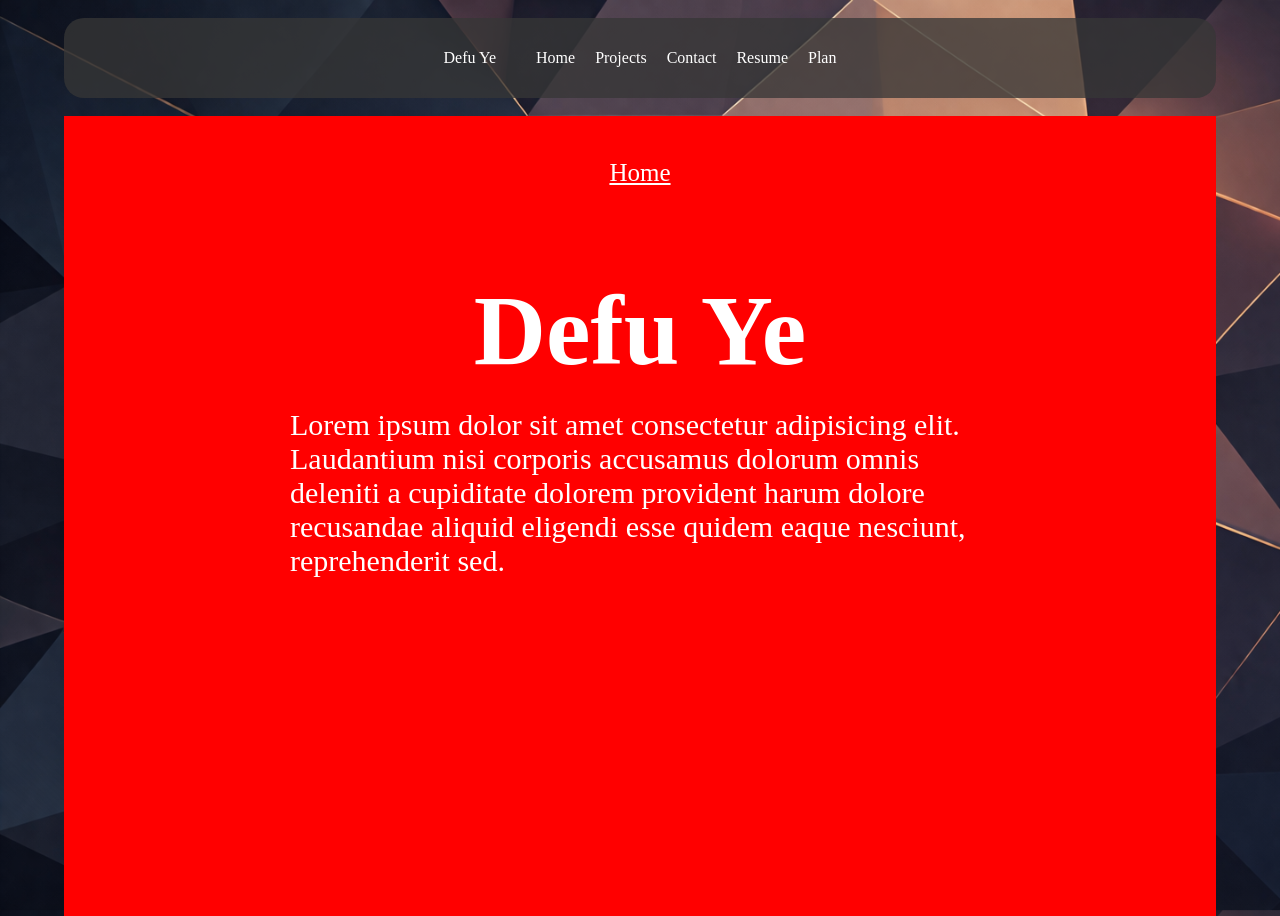
==== index.html @ ce969a4b "added html" ====
<!DOCTYPE html>
<html lang="en">

<head>
    <meta charset="UTF-8">
    <meta name="viewport" content="width=device-width, initial-scale=1.0">
    <title>Defu Portfolio</title>
    <link rel="stylesheet" href="style.css">
</head>

<body>

    <nav class="nav">

        <p>Defu Ye</p>

        <ol>
            <li><a href="index.html">Home</a></li>
            <li><a href="projects.html">Projects</a></li>
            <li><a href="contact.html">Contact</a></li>
            <li><a href="resume.html">Resume</a></li>
            <li><a href="plan.html">Plan</a></li>
        </ol>
    </nav>

    <main class="main" id="index-main">
        <p>Home</p>

        <section>
            <h1>Defu Ye</h1>
            <article>
                Lorem ipsum dolor sit amet consectetur
                adipisicing elit. Laudantium nisi corporis
                accusamus dolorum omnis deleniti a cupiditate
                dolorem provident harum dolore recusandae aliquid
                eligendi esse quidem eaque nesciunt, reprehenderit
                sed.
            </article>
        </section>

    </main>


</body>

</html>
---- style.css ----
@keyframes scaleUp {
    from {
        transform: scale(1);
    }

    to {
        transform: scale(1.01);
    }
}


* {
    margin: 0;
    color: white;
}

body {
    display: flex;
    justify-content: center;
    background-color: red;
    flex-direction: column;
    align-items: center;
    justify-content: space-between;
    background-image: url(background.png);
    background-repeat: repeat-y;
    background-size: 100%;
    gap: 2vh;
    margin-top: 2vh;
}

.nav {
    width: 90%;
    height: 80px;
    display: flex;
    align-items: center;
    justify-content: center;
    background-color: #373737c2;
    border-radius: 20px;

    &>ol {
        display: flex;
        list-style-type: none;
        gap: 20px;

        &>li:hover {
            text-decoration: underline;
        }

    }
}

a {
    text-decoration: none;
}

main {
    width: 90%;
    height: 800px;
    background-color: red;
    display: flex;
    flex-direction: column;
    align-items: center;
    justify-content: space-around;

    &>p {
        text-decoration: underline;
        font-size: 25px;
    }

    &>section {
        display: flex;
        flex-direction: column;
        height: 600px;
        gap: 20px;

        &>h1 {
            font-size: 100px;
            text-align: center;
        }

        &>article {
            width: 700px;
            font-size: 30px;
        }
    }
}

#projects-main {

    display: flex;
    justify-content: space-between;
    height: fit-content;

    &>h1 {
        text-decoration: underline;
        
    }

    &>section {
        display: flex;
        width: 1000px;
        height: 300px;
        align-items: center;
        justify-content: center;

        &>div {
            width: 400px;
            height: 250px;
            background-color: blue;
        }

        &>article {
            width: 400px;
            height: 250px;
            background-color: black;
        }
    }
}

#project-image:hover {
    animation: scaleUp 0.1s ease forwards;
}

.one {
    flex-direction: row;
    background-color: rgb(94, 255, 0);
    display: flex;
}   

.two {
    flex-direction: row;
    background-color: aquamarine;
    display: flex;
}
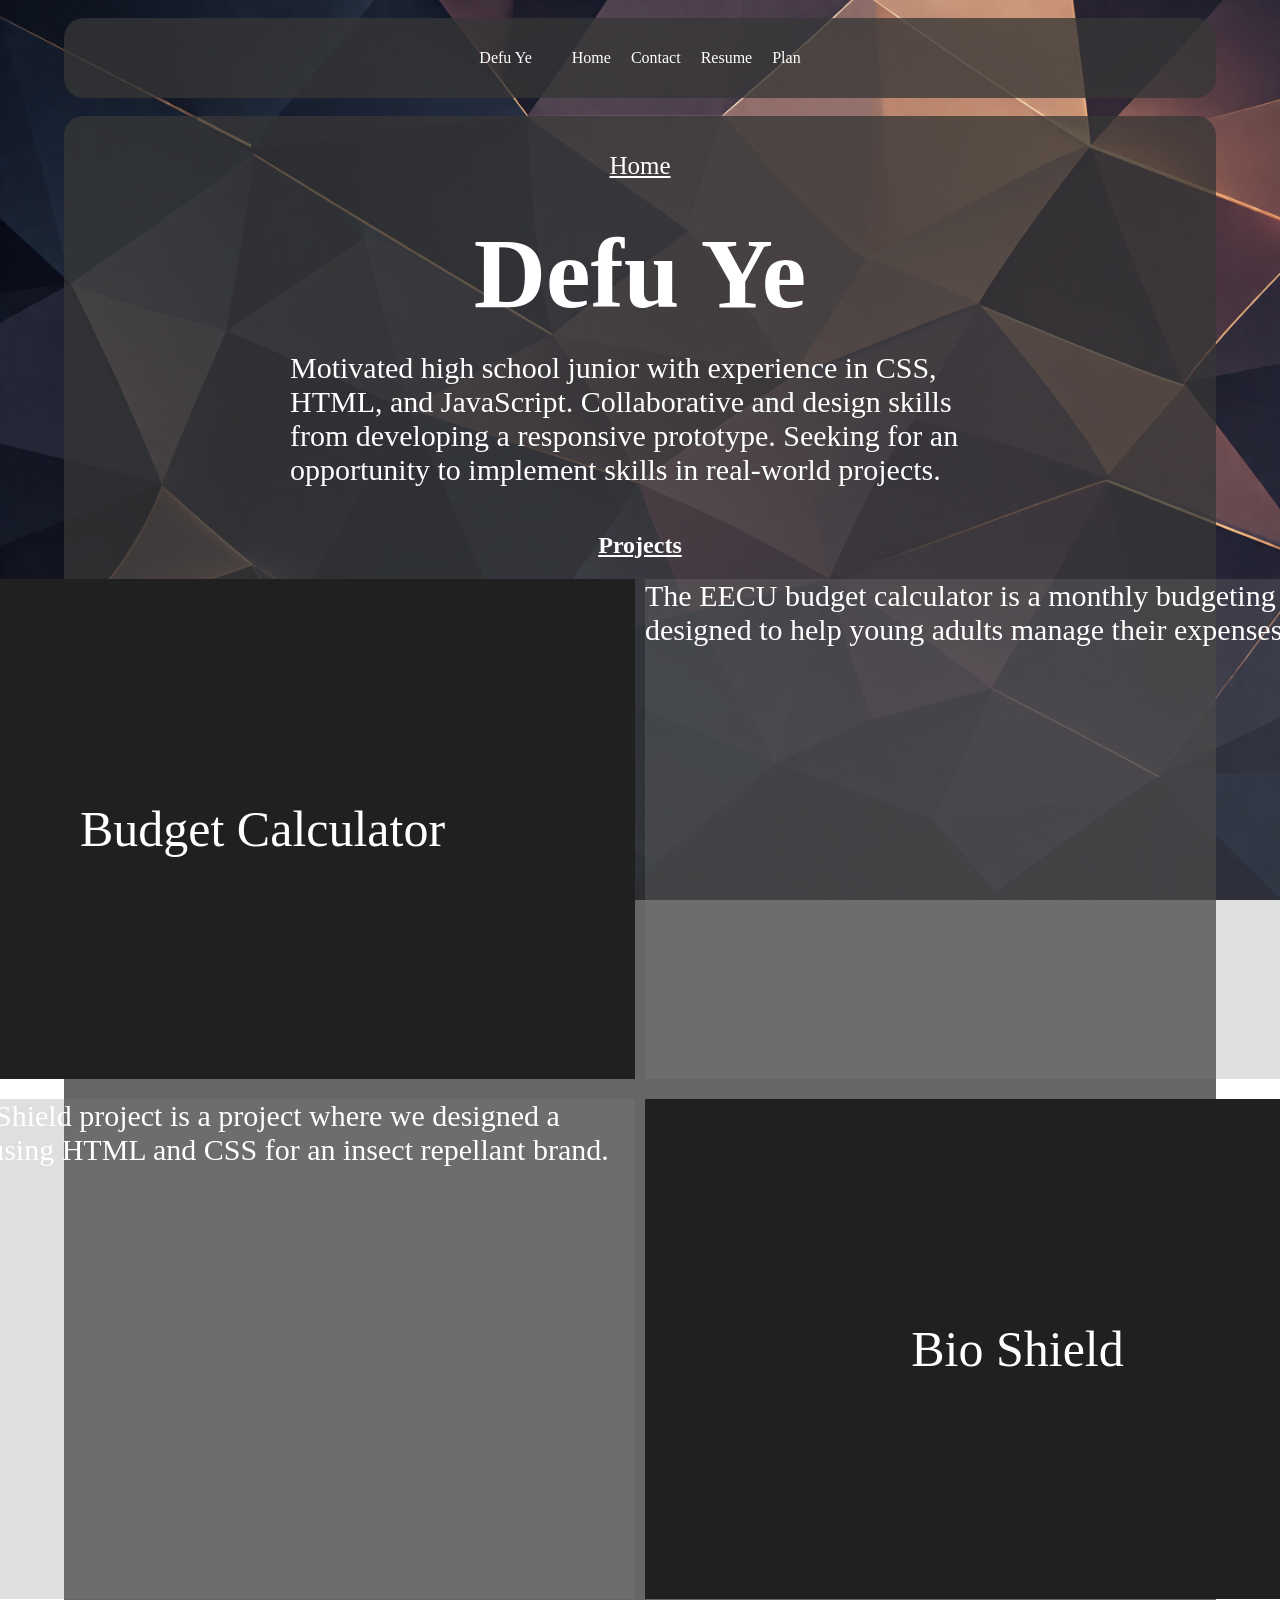
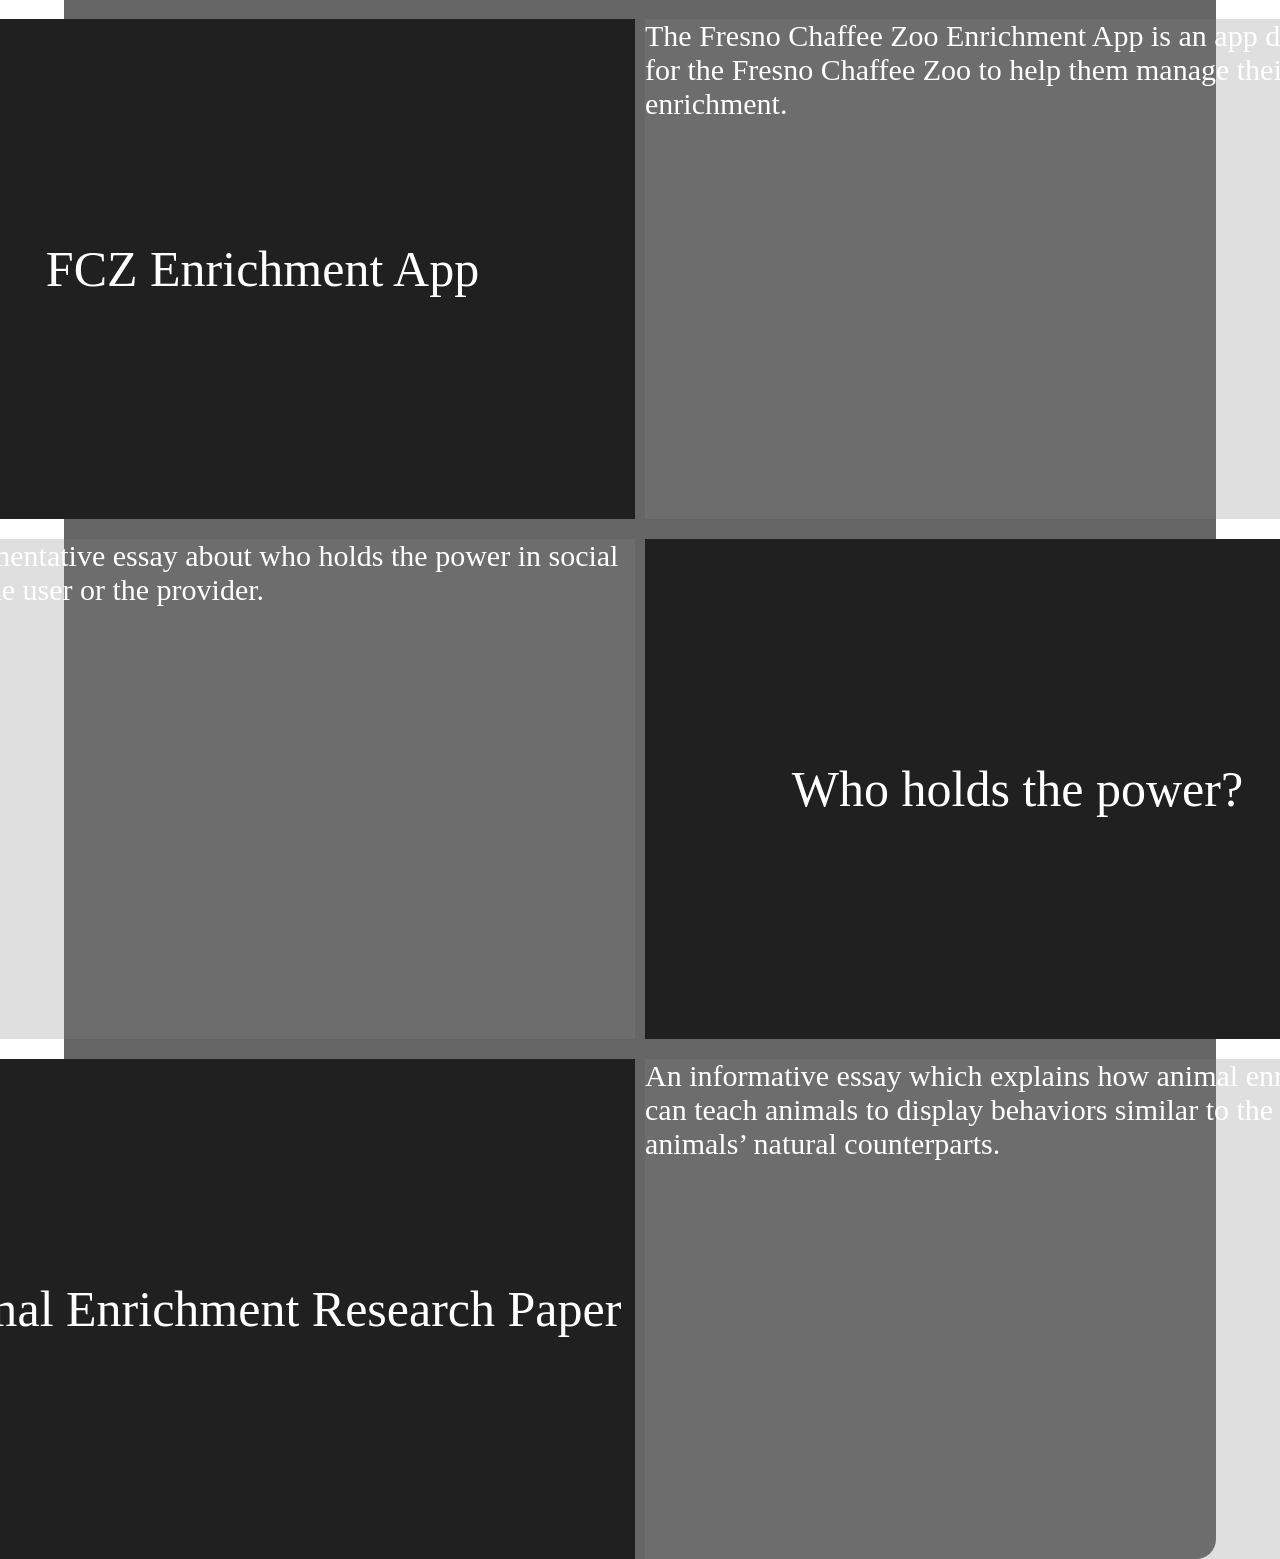
==== commit 17094b01: "added html structure" ====
--- a/index.html
+++ b/index.html
@@ -15,11 +15,10 @@
         <p>Defu Ye</p>
 
         <ol>
-            <li><a href="index.html">Home</a></li>
-            <li><a href="projects.html">Projects</a></li>
-            <li><a href="contact.html">Contact</a></li>
-            <li><a href="resume.html">Resume</a></li>
-            <li><a href="plan.html">Plan</a></li>
+            <li><a href="/index.html">Home</a></li>
+            <li><a href="/pages/contact.html">Contact</a></li>
+            <li><a href="/pages/resume.html">Resume</a></li>
+            <li><a href="/pages/plan.html">Plan</a></li>
         </ol>
     </nav>
 
@@ -29,18 +28,62 @@
         <section>
             <h1>Defu Ye</h1>
             <article>
-                Lorem ipsum dolor sit amet consectetur
-                adipisicing elit. Laudantium nisi corporis
-                accusamus dolorum omnis deleniti a cupiditate
-                dolorem provident harum dolore recusandae aliquid
-                eligendi esse quidem eaque nesciunt, reprehenderit
-                sed.
+                Motivated high school junior with experience in CSS, HTML, and JavaScript. Collaborative and design
+                skills from developing a responsive prototype. Seeking for an opportunity to implement skills in
+                real-world projects.
             </article>
         </section>
 
+        <section class="projects">
+            <h2>Projects</h1>
+
+                <section class="one">
+                    <div class="project-image" id="budget-calc">Budget Calculator</div>
+
+                    <article>
+                        The EECU budget calculator is a monthly budgeting app designed to help young adults manage
+                        their expenses.
+                    </article>
+                </section>
+
+                <section class="two">
+                    <article>
+                        The Bio Shield project is a project where we designed a website using HTML and CSS for an
+                        insect repellant brand.
+                    </article>
+
+                    <div class="project-image" id="bio-shield">Bio Shield</div>
+                </section>
+
+                <section class="one">
+                    <div class="project-image" id="fcz-app">FCZ Enrichment App</div>
+
+                    <article>
+                        The Fresno Chaffee Zoo Enrichment App is an app designed for the Fresno Chaffee Zoo to help them
+                        manage their animal enrichment.
+                    </article>
+                </section>
+
+                <section class="two">
+                    <article>
+                        An argumentative essay about who holds the power in social media, the user or the provider.
+                    </article>
+
+                    <div class="project-image" id="power-essay">Who holds the power?</div>
+                </section>
+
+                <section class="one">
+                    <div class="project-image" id="research-paper">Animal Enrichment Research Paper</div>
+
+                    <article>
+                        An informative essay which explains how animal enrichment can teach animals to display behaviors
+                        similar to the captive animals’ natural counterparts.
+                    </article>
+                </section>
+        </section>
     </main>
 
-
+    <script src="script.js"></script>
 </body>
 
 </html>
--- a/style.css
+++ b/style.css
@@ -17,13 +17,13 @@
 body {
     display: flex;
     justify-content: center;
-    background-color: red;
     flex-direction: column;
     align-items: center;
     justify-content: space-between;
-    background-image: url(background.png);
-    background-repeat: repeat-y;
-    background-size: 100%;
+    background-image: url(/images/background.png);
+    background-size: cover;
+    background-attachment: fixed;
+
     gap: 2vh;
     margin-top: 2vh;
 }
@@ -55,14 +55,19 @@
 
 main {
     width: 90%;
-    height: 800px;
-    background-color: red;
+    height: fit-content;
     display: flex;
     flex-direction: column;
     align-items: center;
-    justify-content: space-around;
+
+    background-color: #373737c2;
+    border-radius: 20px;
 
     &>p {
+        display: flex;
+        justify-content: center;
+        align-items: center;
+        height: 100px;
         text-decoration: underline;
         font-size: 25px;
     }
@@ -70,7 +75,7 @@
     &>section {
         display: flex;
         flex-direction: column;
-        height: 600px;
+        height: fit-content;
         gap: 20px;
 
         &>h1 {
@@ -85,50 +90,46 @@
     }
 }
 
-#projects-main {
+.projects {
 
     display: flex;
     justify-content: space-between;
     height: fit-content;
-
-    &>h1 {
+    &>h2 {
         text-decoration: underline;
-        
+        margin-top: 5vh;
+        text-align: center;
     }
 
     &>section {
         display: flex;
-        width: 1000px;
-        height: 300px;
+        width: 1500px;
+        height: 500px;
         align-items: center;
-        justify-content: center;
+        gap: 10px;
 
         &>div {
-            width: 400px;
-            height: 250px;
-            background-color: blue;
+            width: 800px;
+            height: 500px;
+            background-color: rgb(32, 32, 32);
         }
 
         &>article {
-            width: 400px;
-            height: 250px;
-            background-color: black;
+            width: 800px;
+            height: 500px;
+            background-color: rgba(129, 129, 129, 0.252);
+            font-size: 30px;
         }
     }
 }
 
-#project-image:hover {
+.project-image {
+    display: flex;
+    align-items: center;
+    justify-content: center;
+    font-size: 50px;
+}
+
+.project-image:hover {
     animation: scaleUp 0.1s ease forwards;
 }
-
-.one {
-    flex-direction: row;
-    background-color: rgb(94, 255, 0);
-    display: flex;
-}   
-
-.two {
-    flex-direction: row;
-    background-color: aquamarine;
-    display: flex;
-}
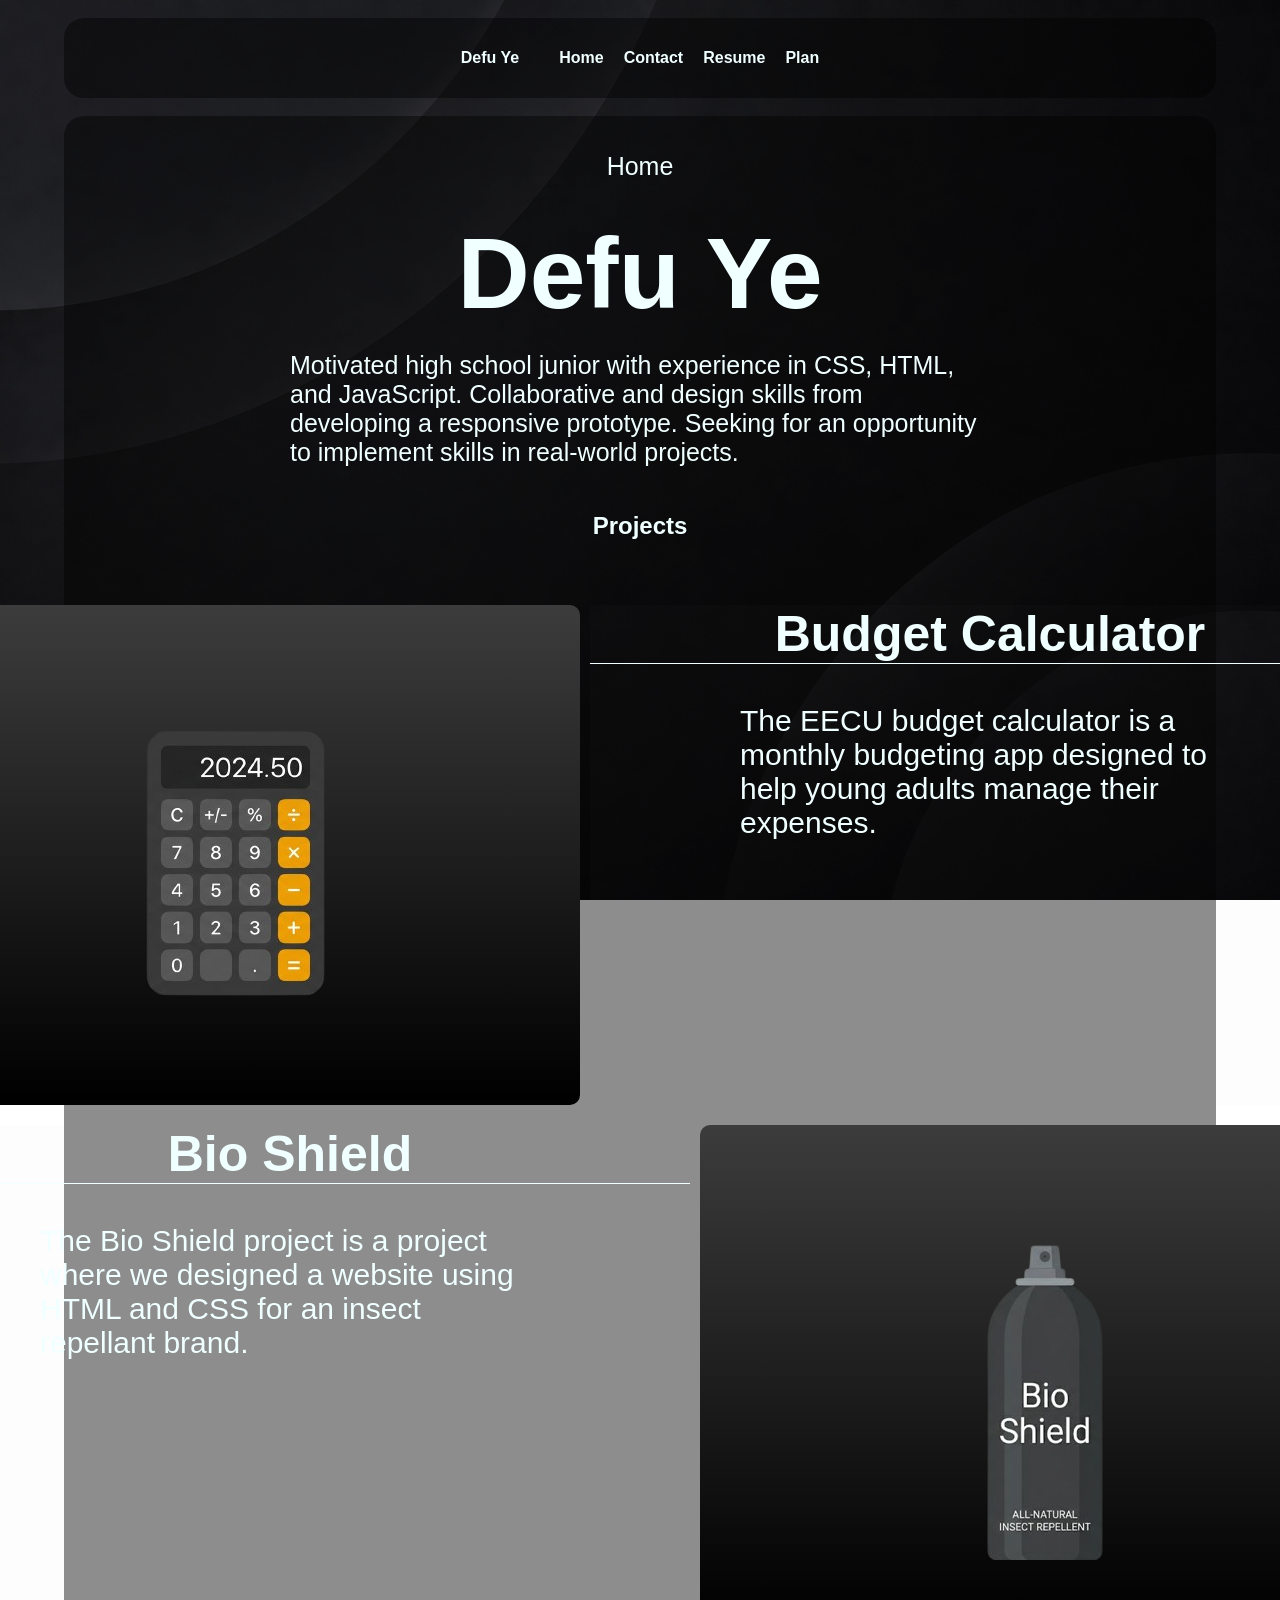
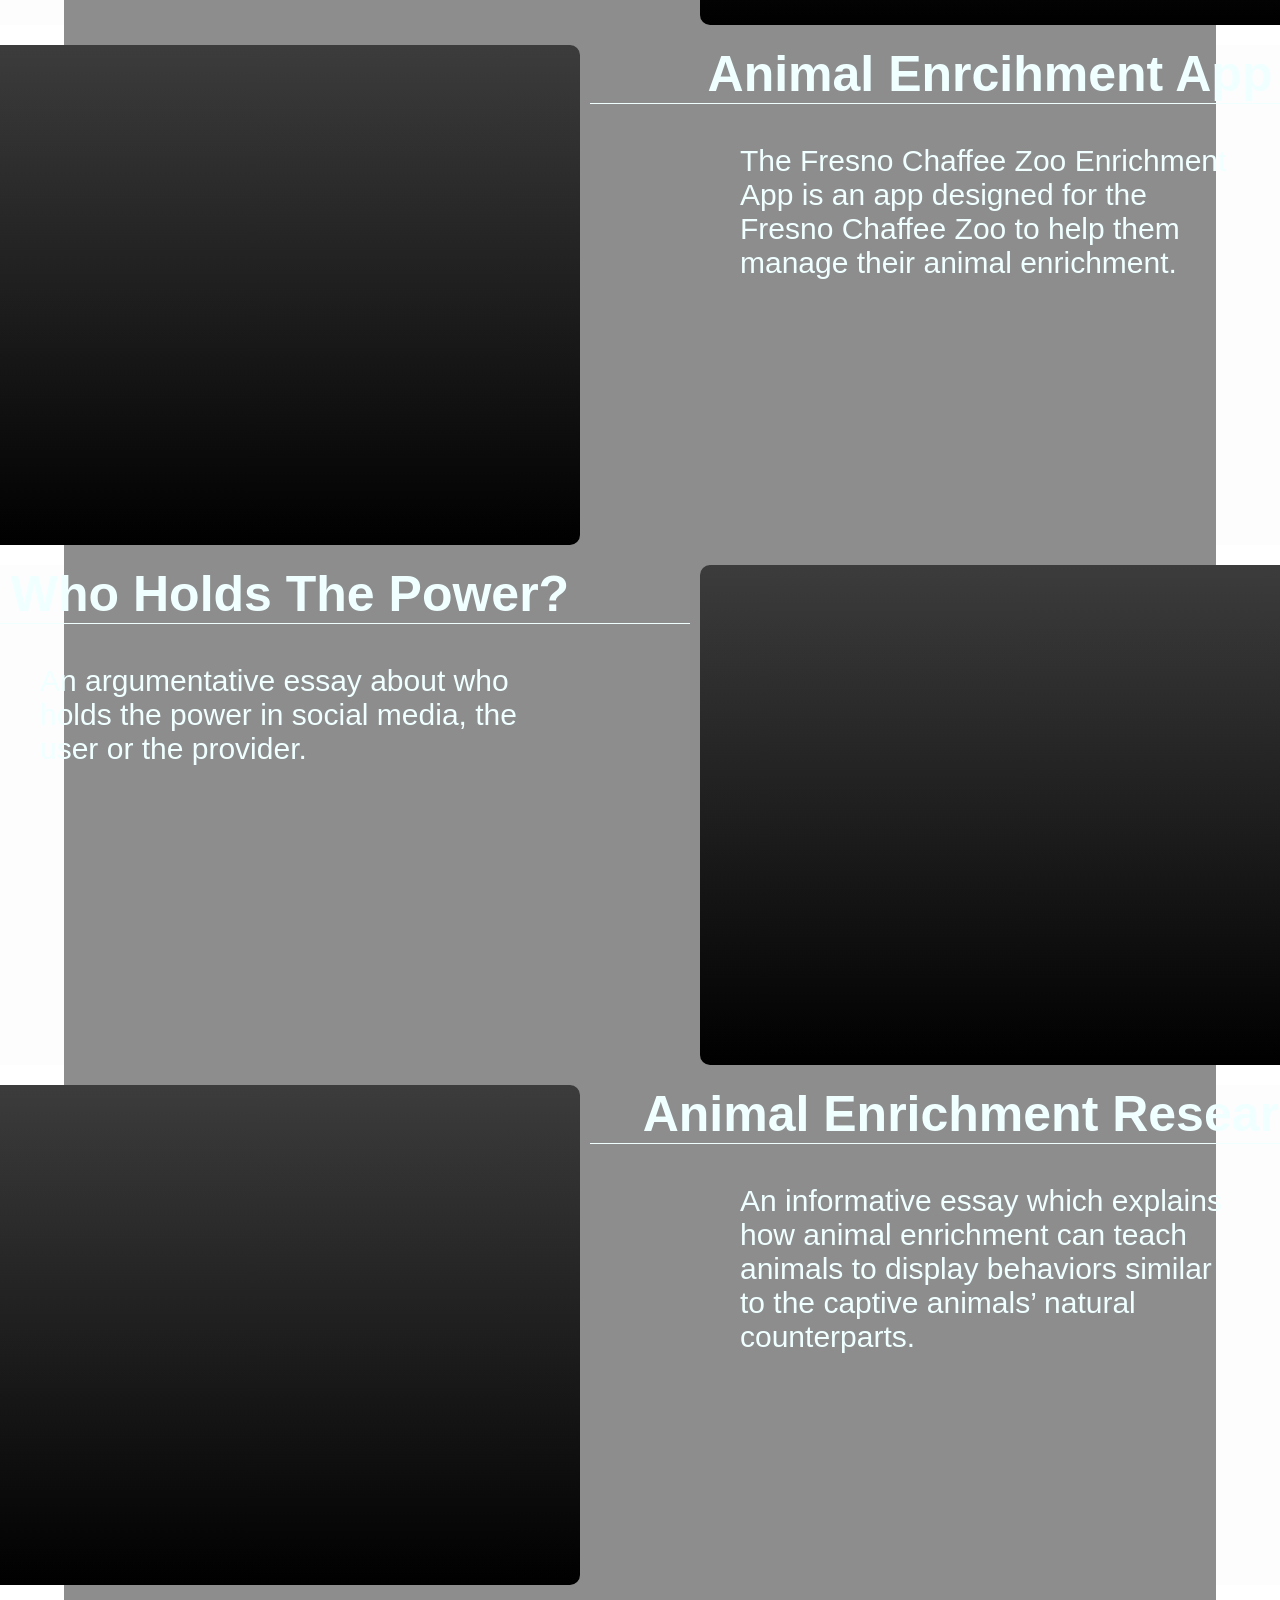
==== commit d91b2f61: "a" ====
--- a/index.html
+++ b/index.html
@@ -25,12 +25,12 @@
     <main class="main" id="index-main">
         <p>Home</p>
 
-        <section>
+        <section class="aboutme">
             <h1>Defu Ye</h1>
             <article>
-                Motivated high school junior with experience in CSS, HTML, and JavaScript. Collaborative and design
-                skills from developing a responsive prototype. Seeking for an opportunity to implement skills in
-                real-world projects.
+                <p>Motivated high school junior with experience in CSS, HTML, and JavaScript. Collaborative and design
+                    skills from developing a responsive prototype. Seeking for an opportunity to implement skills in
+                    real-world projects.</p>
             </article>
         </section>
 
@@ -38,46 +38,53 @@
             <h2>Projects</h1>
 
                 <section class="one">
-                    <div class="project-image" id="budget-calc">Budget Calculator</div>
+                    <div class="project-image" id="budget-calc"><img src="images/budget-calc.png" alt=""></div>
 
                     <article>
-                        The EECU budget calculator is a monthly budgeting app designed to help young adults manage
-                        their expenses.
+                        <h2>Budget Calculator</h2>
+                        <p> The EECU budget calculator is a monthly budgeting app designed to help young adults manage
+                            their expenses.</p>
                     </article>
                 </section>
 
                 <section class="two">
                     <article>
-                        The Bio Shield project is a project where we designed a website using HTML and CSS for an
-                        insect repellant brand.
+                        <h2>Bio Shield</h2>
+                        <p>The Bio Shield project is a project where we designed a website using HTML and CSS for an
+                            insect repellant brand.</p>
                     </article>
 
-                    <div class="project-image" id="bio-shield">Bio Shield</div>
+                    <div class="project-image" id="bio-shield"><img src="images/bio-shield.png" alt=""></div>
                 </section>
 
                 <section class="one">
-                    <div class="project-image" id="fcz-app">FCZ Enrichment App</div>
+                    <div class="project-image" id="fcz-app"></div>
 
                     <article>
-                        The Fresno Chaffee Zoo Enrichment App is an app designed for the Fresno Chaffee Zoo to help them
-                        manage their animal enrichment.
+                        <h2>Animal Enrcihment App</h2>
+                        <p>The Fresno Chaffee Zoo Enrichment App is an app designed for the Fresno Chaffee Zoo to help
+                            them
+                            manage their animal enrichment.</p>
                     </article>
                 </section>
 
                 <section class="two">
                     <article>
-                        An argumentative essay about who holds the power in social media, the user or the provider.
+                        <h2>Who Holds The Power?</h2>
+                        <p> An argumentative essay about who holds the power in social media, the user or the provider.
+                        </p>
                     </article>
 
-                    <div class="project-image" id="power-essay">Who holds the power?</div>
+                    <div class="project-image" id="power-essay"></div>
                 </section>
 
                 <section class="one">
-                    <div class="project-image" id="research-paper">Animal Enrichment Research Paper</div>
+                    <div class="project-image" id="research-paper"></div>
 
                     <article>
-                        An informative essay which explains how animal enrichment can teach animals to display behaviors
-                        similar to the captive animals’ natural counterparts.
+                        <h2>Animal Enrichment Research</h2>
+                        <p>An informative essay which explains how animal enrichment can teach animals to display behaviors
+                        similar to the captive animals’ natural counterparts.</p>
                     </article>
                 </section>
         </section>
--- a/style.css
+++ b/style.css
@@ -8,10 +8,21 @@
     }
 }
 
+@keyframes scaleUp2 {
+    from {
+        transform: scale(1);
+    }
+
+    to {
+        transform: scale(1.05);
+    }
+}
+
 
 * {
     margin: 0;
-    color: white;
+    color: azure;
+    font-family: sans-serif;
 }
 
 body {
@@ -20,7 +31,7 @@
     flex-direction: column;
     align-items: center;
     justify-content: space-between;
-    background-image: url(/images/background.png);
+    background-image: url(images/background.png);
     background-size: cover;
     background-attachment: fixed;
 
@@ -34,8 +45,9 @@
     display: flex;
     align-items: center;
     justify-content: center;
-    background-color: #373737c2;
+    background-color: #00000072;
     border-radius: 20px;
+    font-weight: bolder;
 
     &>ol {
         display: flex;
@@ -43,7 +55,8 @@
         gap: 20px;
 
         &>li:hover {
-            text-decoration: underline;
+            text-decoration: underline azure;
+            animation: scaleUp2 0.1s ease-out forwards;
         }
 
     }
@@ -59,8 +72,10 @@
     display: flex;
     flex-direction: column;
     align-items: center;
-
-    background-color: #373737c2;
+    justify-content: center;
+    padding-bottom: 5vh;
+
+    background-color: #00000072;
     border-radius: 20px;
 
     &>p {
@@ -68,7 +83,6 @@
         justify-content: center;
         align-items: center;
         height: 100px;
-        text-decoration: underline;
         font-size: 25px;
     }
 
@@ -90,15 +104,24 @@
     }
 }
 
+.aboutme {
+    &>article {
+        &>p {
+            font-size: 25px;
+        }
+    }
+}
+
 .projects {
 
     display: flex;
     justify-content: space-between;
     height: fit-content;
+
     &>h2 {
-        text-decoration: underline;
         margin-top: 5vh;
         text-align: center;
+        margin-bottom: 5vh;
     }
 
     &>section {
@@ -107,29 +130,146 @@
         height: 500px;
         align-items: center;
         gap: 10px;
+
 
         &>div {
             width: 800px;
             height: 500px;
             background-color: rgb(32, 32, 32);
+            background: linear-gradient(rgb(60, 60, 60), black);
         }
 
         &>article {
             width: 800px;
             height: 500px;
-            background-color: rgba(129, 129, 129, 0.252);
+            background-color: rgba(129, 129, 129, 0.021);
             font-size: 30px;
         }
     }
 }
 
+.one {
+    &>article {
+        display: flex;
+        flex-direction: column;
+        align-items: center;
+
+        &>h2 {
+            border-bottom: 1px solid azure;
+            font-size: 50px;
+            width: inherit;
+            text-align: center;
+        }
+
+        &>p {
+            width: 500px;
+            margin-top: 5%;
+        }
+    }
+}
+
+
+.two {
+    &>article {
+        display: flex;
+        flex-direction: column;
+        align-items: center;
+
+        &>h2 {
+            border-bottom: 1px solid azure;
+            font-size: 50px;
+            width: inherit;
+            text-align: center;
+        }
+
+        &>p {
+            width: 500px;
+            margin-top: 5%;
+        }
+    }
+}
+
 .project-image {
     display: flex;
     align-items: center;
     justify-content: center;
     font-size: 50px;
+    border-radius: 10px;
 }
 
 .project-image:hover {
     animation: scaleUp 0.1s ease forwards;
-}
+    transition: 1s ease-in forwards;
+    border: 2px azure solid;
+    box-shadow: 0 0 5px 0 azure;
+}
+
+#budget-calc {
+    background-size: cover;
+    background-position: center;
+}
+
+#bio-shield {
+    background-size: cover;
+    background-position: center;
+}
+
+/* budget calc page */
+
+#budget-calc-main {
+    display: flex;
+    &>section {
+
+
+        &>#calc-demo {
+
+
+            display: flex;
+            justify-content: center;
+            &>img {
+                width: clamp(1000px, 10%, 1000px);
+            }
+        }
+
+        &>.text {
+            &>.Technology {
+                display: flex;
+                justify-content: center;
+                align-items: center;
+                height: 400px;
+                &>img {
+                    width: 200px;
+                    height: 250px;
+                }
+            }
+
+            &>.concepts-learned {
+                width: 800px;
+                height: 200px;
+                font-size: 20px;
+
+                display: flex;
+                justify-self: center;
+                align-self: center;
+                gap: 5vh;
+            }
+
+            &>.problems-solutions {
+                display: flex;
+                flex-direction: column;
+                &>p {
+                    font-size: 40px;
+                }
+
+                &>ul {
+                    list-style-position: inside;
+                }
+            }
+
+            &>.habits-of-mind {
+                display: flex;
+            }
+        }
+
+    }
+}
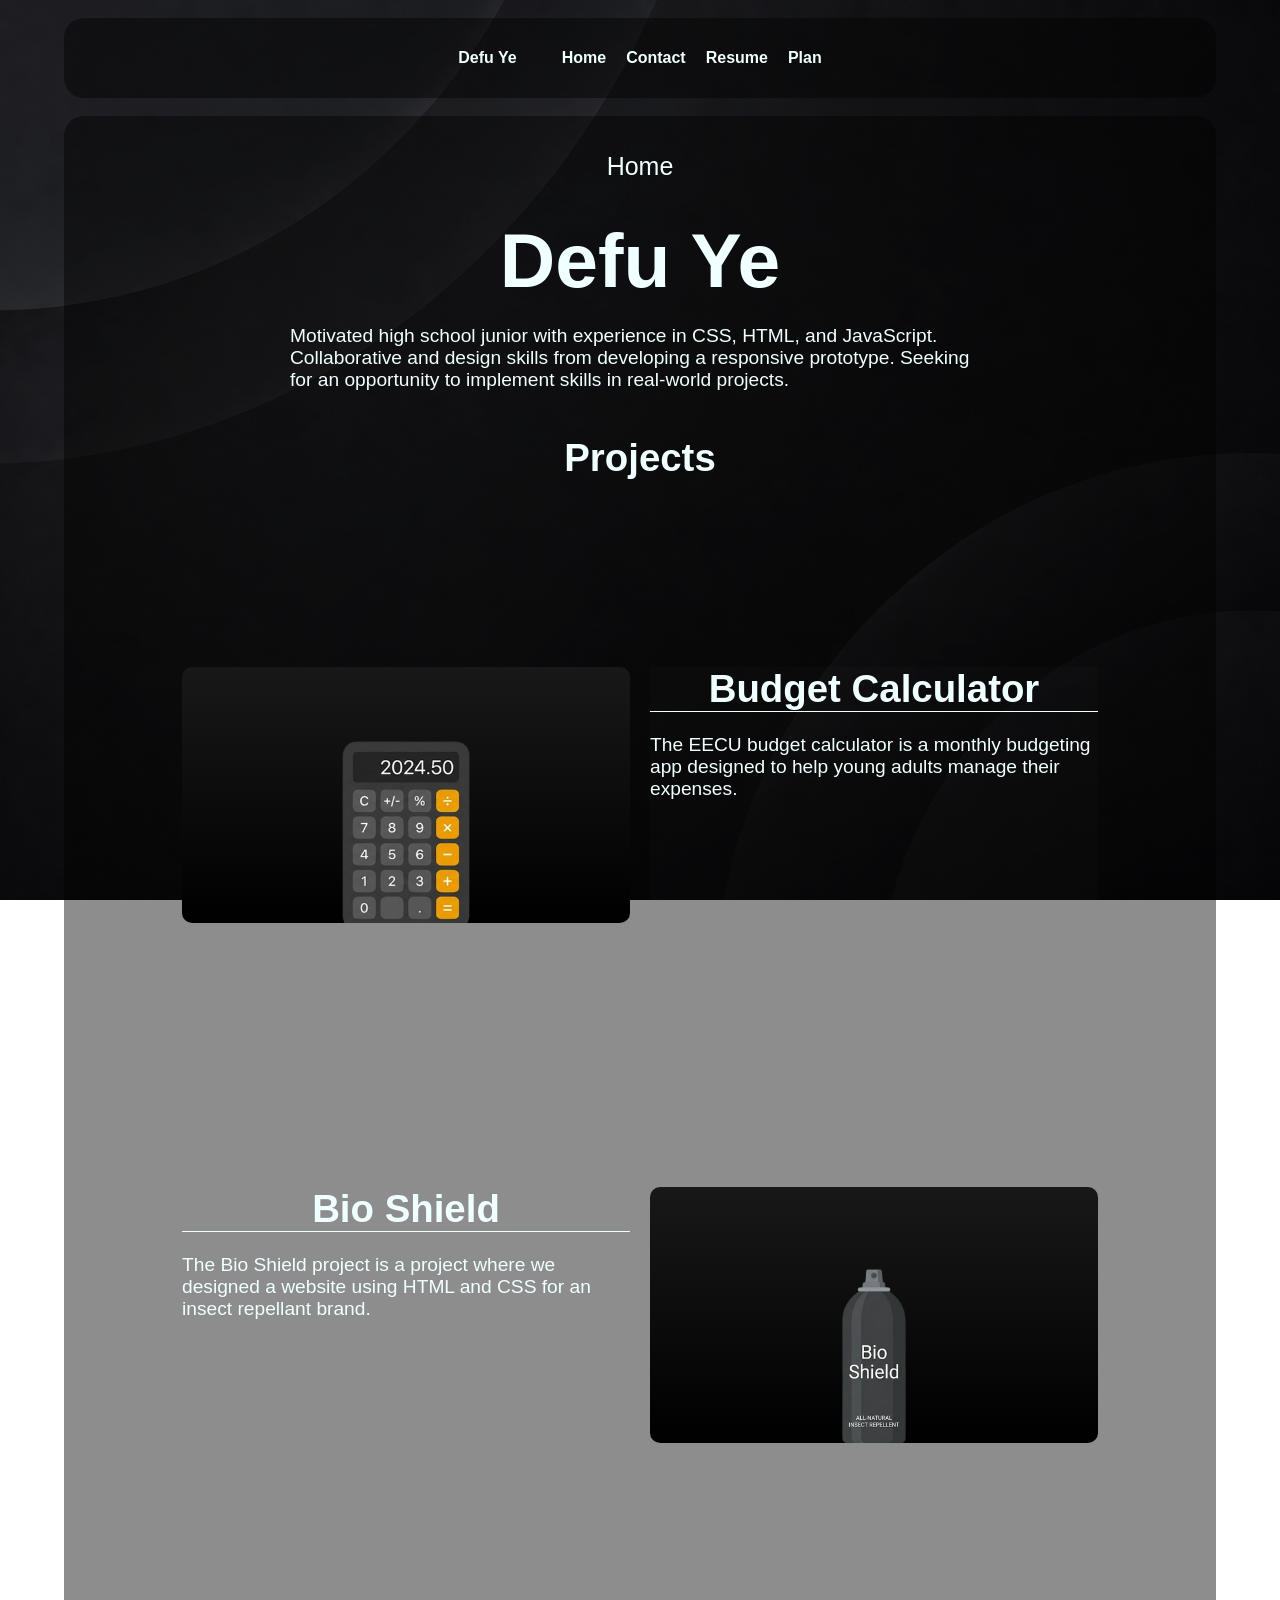
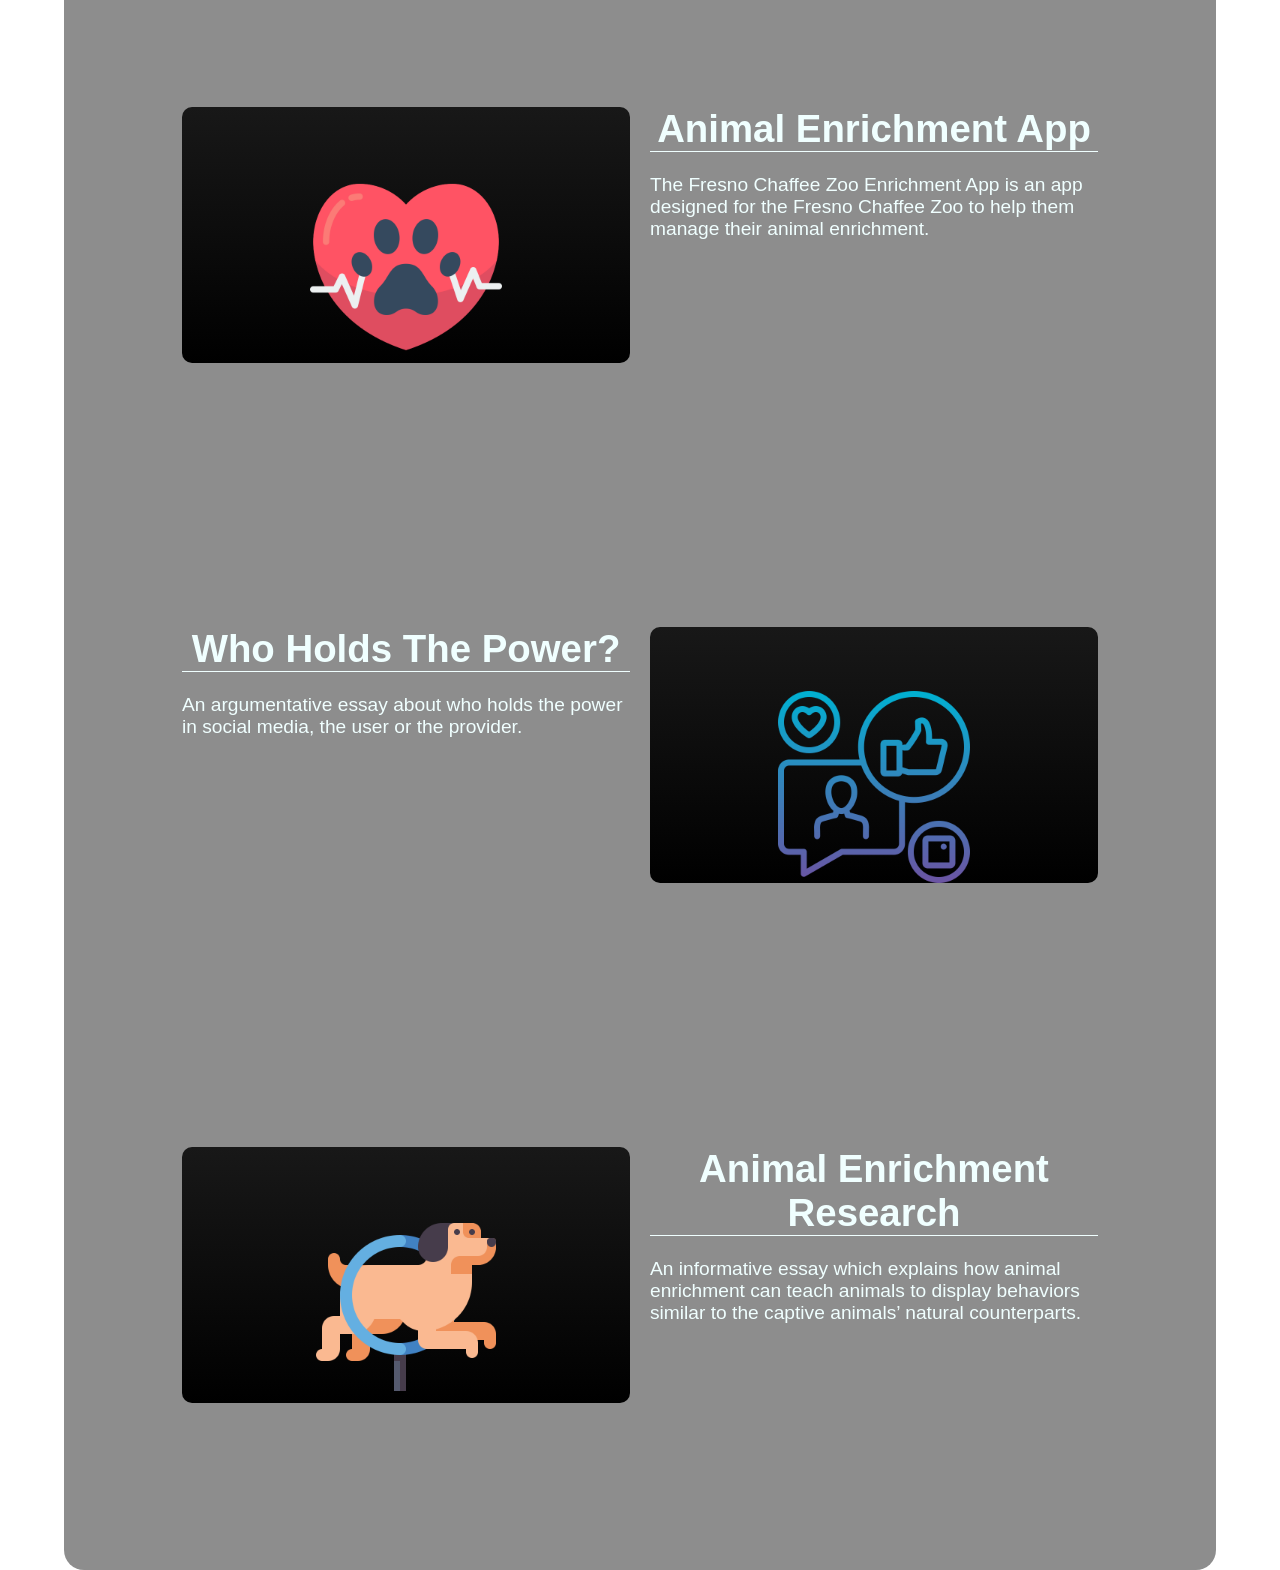
==== commit b86beaac: "styled css for most pages" ====
--- a/index.html
+++ b/index.html
@@ -58,10 +58,10 @@
                 </section>
 
                 <section class="one">
-                    <div class="project-image" id="fcz-app"></div>
+                    <div class="project-image" id="fcz-app"><img src="/images/fcz-app.png" alt=""></div>
 
                     <article>
-                        <h2>Animal Enrcihment App</h2>
+                        <h2>Animal Enrichment App</h2>
                         <p>The Fresno Chaffee Zoo Enrichment App is an app designed for the Fresno Chaffee Zoo to help
                             them
                             manage their animal enrichment.</p>
@@ -75,11 +75,11 @@
                         </p>
                     </article>
 
-                    <div class="project-image" id="power-essay"></div>
+                    <div class="project-image" id="power-essay"><img src="/images/power.png" alt=""></div>
                 </section>
 
                 <section class="one">
-                    <div class="project-image" id="research-paper"></div>
+                    <div class="project-image" id="research-paper"><img src="/images/enrichment.png" alt=""></div>
 
                     <article>
                         <h2>Animal Enrichment Research</h2>
--- a/style.css
+++ b/style.css
@@ -18,14 +18,15 @@
     }
 }
 
-
 * {
     margin: 0;
+    padding: 0;
     color: azure;
     font-family: sans-serif;
 }
 
 body {
+
     display: flex;
     justify-content: center;
     flex-direction: column;
@@ -40,7 +41,7 @@
 }
 
 .nav {
-    width: 90%;
+    width: clamp(300px, 90%, 90%);
     height: 80px;
     display: flex;
     align-items: center;
@@ -49,16 +50,19 @@
     border-radius: 20px;
     font-weight: bolder;
 
+    &>p {
+        margin-right: 5vh;
+    }
+
     &>ol {
         display: flex;
         list-style-type: none;
-        gap: 20px;
+        gap: clamp(10px, 2vw, 20px);
 
         &>li:hover {
             text-decoration: underline azure;
             animation: scaleUp2 0.1s ease-out forwards;
         }
-
     }
 }
 
@@ -67,7 +71,7 @@
 }
 
 main {
-    width: 90%;
+    width: clamp(300px, 90%, 90%);
     height: fit-content;
     display: flex;
     flex-direction: column;
@@ -83,7 +87,7 @@
         justify-content: center;
         align-items: center;
         height: 100px;
-        font-size: 25px;
+        font-size: clamp(16px, 2vw, 25px);
     }
 
     &>section {
@@ -93,13 +97,14 @@
         gap: 20px;
 
         &>h1 {
-            font-size: 100px;
+            font-size: clamp(40px, 6vw, 100px);
             text-align: center;
         }
 
         &>article {
-            width: 700px;
-            font-size: 30px;
+            width: clamp(300px, 80%, 700px);
+            font-size: clamp(18px, 1.5vw, 30px);
+            align-self: center;
         }
     }
 }
@@ -107,13 +112,12 @@
 .aboutme {
     &>article {
         &>p {
-            font-size: 25px;
+            font-size: clamp(16px, 1.5vw, 25px);
         }
     }
 }
 
 .projects {
-
     display: flex;
     justify-content: space-between;
     height: fit-content;
@@ -122,33 +126,62 @@
         margin-top: 5vh;
         text-align: center;
         margin-bottom: 5vh;
+        font-size: clamp(24px, 3vw, 40px);
     }
 
     &>section {
         display: flex;
-        width: 1500px;
-        height: 500px;
+        width: clamp(300px, 95vw, 1500px);
+        height: clamp(250px, 40vw, 500px);
         align-items: center;
-        gap: 10px;
-
+        gap: clamp(10px, 2vw, 20px);
 
         &>div {
-            width: 800px;
-            height: 500px;
+            width: clamp(100px, 35vw, 800px);
+            height: clamp(100px, 20vw, 800px);
             background-color: rgb(32, 32, 32);
-            background: linear-gradient(rgb(60, 60, 60), black);
+            background: linear-gradient(rgb(24, 24, 24), black);
         }
 
         &>article {
-            width: 800px;
-            height: 500px;
+            width: clamp(100px, 35vw, 800px);
+            height: clamp(100px, 20vw, 800px);
             background-color: rgba(129, 129, 129, 0.021);
-            font-size: 30px;
-        }
+            font-size: clamp(1px, 1.5vw, 30px);
+        }
+
     }
 }
 
 .one {
+    display: flex;
+    justify-content: center;
+
+    &>article {
+        width: clamp(250px, 800px, 800px);
+        display: flex;
+        flex-direction: column;
+        align-items: center;
+
+        &>h2 {
+            border-bottom: 1px solid azure;
+            font-size: clamp(24px, 3vw, 50px);
+            width: inherit;
+            text-align: center;
+        }
+
+        &>p {
+            width: clamp(250px, 70%, 500px);
+            margin-top: 5%;
+            width: fit-content;
+        }
+    }
+}
+
+.two {
+    display: flex;
+    justify-content: center;
+
     &>article {
         display: flex;
         flex-direction: column;
@@ -156,35 +189,15 @@
 
         &>h2 {
             border-bottom: 1px solid azure;
-            font-size: 50px;
+            font-size: clamp(24px, 3vw, 50px);
             width: inherit;
             text-align: center;
         }
 
         &>p {
-            width: 500px;
+            width: clamp(250px, 70%, 500px);
             margin-top: 5%;
-        }
-    }
-}
-
-
-.two {
-    &>article {
-        display: flex;
-        flex-direction: column;
-        align-items: center;
-
-        &>h2 {
-            border-bottom: 1px solid azure;
-            font-size: 50px;
-            width: inherit;
-            text-align: center;
-        }
-
-        &>p {
-            width: 500px;
-            margin-top: 5%;
+            width: fit-content;
         }
     }
 }
@@ -193,8 +206,11 @@
     display: flex;
     align-items: center;
     justify-content: center;
-    font-size: 50px;
     border-radius: 10px;
+
+    &>img {
+        align-self: flex-end;
+    }
 }
 
 .project-image:hover {
@@ -207,27 +223,61 @@
 #budget-calc {
     background-size: cover;
     background-position: center;
+
+    &>img {
+        width: clamp(50px, 10vw, 500px);
+    }
 }
 
 #bio-shield {
     background-size: cover;
     background-position: center;
-}
-
+
+    &>img {
+        width: clamp(50px, 5vw, 500px);
+    }
+}
+
+#fcz-app {
+    background-size: cover;
+    background-position: center;
+
+    &>img {
+        width: clamp(50px, 15vw, 300px);
+    }
+}
+
+#power-essay {
+    background-size: cover;
+    background-position: center;
+
+    &>img {
+        width: clamp(50px, 15vw, 300px);
+    }
+}
+
+#research-paper {
+    background-size: cover;
+    background-position: center;
+
+    &>img {
+        width: clamp(50px, 15vw, 300px);
+    }
+}
 /* budget calc page */
 
 #budget-calc-main {
     display: flex;
+    height: fit-content;
     &>section {
 
-
         &>#calc-demo {
-
-
             display: flex;
             justify-content: center;
+            margin-top: 2vh;
+
             &>img {
-                width: clamp(1000px, 10%, 1000px);
+                width: clamp(300px, 80%, 1000px);
             }
         }
 
@@ -236,17 +286,18 @@
                 display: flex;
                 justify-content: center;
                 align-items: center;
-                height: 400px;
+                height: clamp(200px, 40vw, 400px);
+
                 &>img {
-                    width: 200px;
-                    height: 250px;
+                    width: clamp(120px, 15vw, 200px);
+                    height: clamp(150px, 20vw, 250px);
                 }
             }
 
             &>.concepts-learned {
-                width: 800px;
-                height: 200px;
-                font-size: 20px;
+                width: clamp(300px, 80%, 800px);
+                height: clamp(150px, 25vw, 200px);
+                font-size: clamp(14px, 1.5vw, 20px);
 
                 display: flex;
                 justify-self: center;
@@ -257,17 +308,378 @@
             &>.problems-solutions {
                 display: flex;
                 flex-direction: column;
+                align-items: center;
+                justify-self: center;
+                width: clamp(100px, 70vw, 1000px);
+                height: 500px;
+                gap: 3vh;
+
                 &>p {
-                    font-size: 40px;
+                    font-size: clamp(20px, 10vw, 70px);
                 }
 
                 &>ul {
                     list-style-position: inside;
+
+                    &>li {
+                        font-size: clamp(1px, 10vw, 25px);
+                    }
                 }
             }
 
             &>.habits-of-mind {
                 display: flex;
+                align-items: center;
+                justify-content: center;
+                width: clamp(100px, 70vw, 1000px);
+                justify-self: center;
+                font-size: clamp(1px, 100vw, 20px);
+
+            }
+        }
+    }
+}
+
+#bio-shield-main {
+    display: flex;
+
+    &>section {
+
+        &>#bio-shield-demo {
+            display: flex;
+            justify-content: center;
+            margin-top: 2vh;
+
+            &>img {
+                width: clamp(300px, 80%, 1000px);
+            }
+        }
+
+        &>.text {
+            &>.Technology {
+                display: flex;
+                justify-content: center;
+                align-items: center;
+                height: clamp(200px, 40vw, 400px);
+
+                &>img {
+                    width: clamp(120px, 15vw, 200px);
+                    height: clamp(150px, 20vw, 250px);
+                }
+            }
+
+            &>.concepts-learned {
+                width: clamp(300px, 80%, 800px);
+                height: clamp(150px, 25vw, 200px);
+                font-size: clamp(14px, 1.5vw, 20px);
+                justify-content: center;
+                display: flex;
+                justify-self: center;
+                align-self: center;
+                gap: 5vh;
+            }
+
+            &>.problems-solutions {
+                display: flex;
+                flex-direction: column;
+                align-items: center;
+                justify-self: center;
+                width: clamp(100px, 70vw, 1000px);
+                height: 500px;
+                gap: 3vh;
+
+                &>p {
+                    font-size: clamp(20px, 10vw, 70px);
+                }
+
+                &>ul {
+                    list-style-position: inside;
+
+                    &>li {
+                        font-size: clamp(1px, 10vw, 25px);
+                    }
+                }
+            }
+
+            &>.habits-of-mind {
+                display: flex;
+                align-items: center;
+                justify-content: center;
+                width: clamp(100px, 70vw, 1000px);
+                justify-self: center;
+                font-size: clamp(1px, 100vw, 20px);
+
+            }
+        }
+    }
+}
+
+#fcz-app-main {
+    display: flex;
+
+    &>section {
+
+        &>#fcz-app-demo {
+            display: flex;
+            justify-content: center;
+            margin-top: 2vh;
+
+            &>img {
+                width: clamp(300px, 80%, 1000px);
+            }
+        }
+
+        &>.text {
+            &>.Technology {
+                display: flex;
+                justify-content: center;
+                align-items: center;
+                height: clamp(200px, 40vw, 400px);
+
+                &>img {
+                    width: clamp(120px, 15vw, 200px);
+                    height: clamp(150px, 20vw, 250px);
+                }
+            }
+
+            &>.concepts-learned {
+                width: clamp(300px, 80%, 800px);
+                height: clamp(150px, 25vw, 200px);
+                font-size: clamp(14px, 1.5vw, 20px);
+                justify-content: center;
+                display: flex;
+                justify-self: center;
+                align-self: center;
+                gap: 5vh;
+            }
+
+            &>.problems-solutions {
+                display: flex;
+                flex-direction: column;
+                align-items: center;
+                justify-self: center;
+                width: clamp(100px, 70vw, 1000px);
+                height: 500px;
+                gap: 3vh;
+
+                &>p {
+                    font-size: clamp(20px, 10vw, 70px);
+                }
+
+                &>ul {
+                    list-style-position: inside;
+
+                    &>li {
+                        font-size: clamp(1px, 10vw, 25px);
+                    }
+                }
+            }
+
+            &>.habits-of-mind {
+                display: flex;
+                align-items: center;
+                justify-content: center;
+                width: clamp(100px, 70vw, 1000px);
+                justify-self: center;
+                font-size: clamp(1px, 100vw, 20px);
+
+            }
+        }
+    }
+}
+
+#resume-main {
+    display: flex;
+    flex-direction: column;
+
+    &>section {
+
+        &>#top {
+            margin-top: 5vh;
+            display: flex;
+            flex-direction: column;
+            border-bottom: 1px solid azure;
+            width: clamp(300px, 100%, 1400px);
+
+            &>h1 {
+                text-align: center;
+                margin-bottom: 1vh;
+                font-size: clamp(5px, 10vw, 200px);
+            }
+
+            &>div {
+                align-self: center;
+                display: flex;
+                flex-direction: row;
+                justify-content: space-between;
+                width: fit-content;
+                gap: clamp(10px, 10vh, 50px);
+                margin-bottom: 2vh;
+            }
+        }
+
+        &>#maincontent {
+            display: flex;
+            flex-direction: row;
+            width: clamp(300px, 80vw, 1400px);
+            justify-content: center;
+
+            &>#left {
+                width: clamp(100px, 20vw, 600px);
+
+                display: flex;
+                flex-direction: column;
+                gap: 2vh;
+
+                &>#skills {
+
+                    &>ul {
+                        list-style-position: inside;
+                        margin-left: 2vh;
+                    }
+                }
+
+                &>#languages {
+                    display: flex;
+                    flex-direction: column;
+                    gap: 1vh;
+                    height: 200px;
+
+                    &>p {
+                        margin-left: 2vh;
+                    }
+
+                    &>ul {
+                        list-style-position: inside;
+                        margin-left: 3vh;
+                        list-style-type: none;
+
+                        &>li {
+                            height: 20px;
+                        }
+                    }
+                }
+            }
+
+            &>#right {
+                width: clamp(100px, 70vw, 1000px);
+                border-left: 1px solid azure;
+
+                &>section {
+                    margin-left: 2vh;
+                }
+
+                &>#resume-aboutme {
+                    height: 200px;
+
+                    &>h3 {
+                        font-size: clamp(1px, 40px, 100px);
+                    }
+
+                    &>p {
+                        font-size: clamp(1px, 20px, 100px);
+                        margin-left: 5vh;
+                        margin-top: 2vh;
+                    }
+                }
+
+                &>#resume-education {
+                    display: flex;
+                    flex-direction: column;
+                    gap: 2vh;
+
+                    &>h2 {
+                        font-size: clamp(1px, 40px, 100px);
+                    }
+
+                    &>p {
+                        font-size: clamp(1px, 20px, 100px);
+                        margin-left: 5vh;
+                    }
+                }
+
+                &>#resume-projects {
+                    display: flex;
+                    flex-direction: column;
+                    gap: 3vh;
+
+                    &>h2 {
+                        width: clamp(1px, 40px, 100px);
+                        margin-top: 5vh;
+                    }
+
+                    &>article {
+                        width: clamp(100px, 70vw, 800px);
+                        margin-left: 5vh;
+
+                        &>ul {
+                            list-style-position: inside;
+                            margin-left: 3vh;
+                        }
+                    }
+                }
+            }
+        }
+    }
+}
+
+#contact-main {
+    display: flex;
+
+    &>h1 {
+        font-size: clamp(1px, 40px, 100px);
+        margin-bottom: 10vh;
+        margin-top: 5vh;
+    }
+
+    &>section {
+
+        display: flex;
+        flex-direction: row;
+
+        &>section {
+            width: clamp(250px, 400px, 600px);
+            height: 400px;
+            background: linear-gradient(rgb(108, 108, 108), rgb(34, 34, 34));
+            text-align: center;
+            border-radius: 10px;
+
+
+        }
+
+        &>#email {
+            display: flex;
+            flex-direction: column;
+            align-items: center;
+            justify-content: center;
+
+            &>img {
+                width: 300px;
+                margin-bottom: 2vh;
+            }
+        }
+
+        &>#github {
+            display: flex;
+            flex-direction: column;
+            align-items: center;
+            justify-content: center;
+
+            &>img {
+                width: 300px;
+                margin-bottom: 2vh;
+            }
+        }
+
+        &>#phonenumber {
+            display: flex;
+            flex-direction: column;
+            align-items: center;
+            justify-content: center;
+
+            &>img {
+                width: 300px;
+                margin-bottom: 2vh;
             }
         }
 
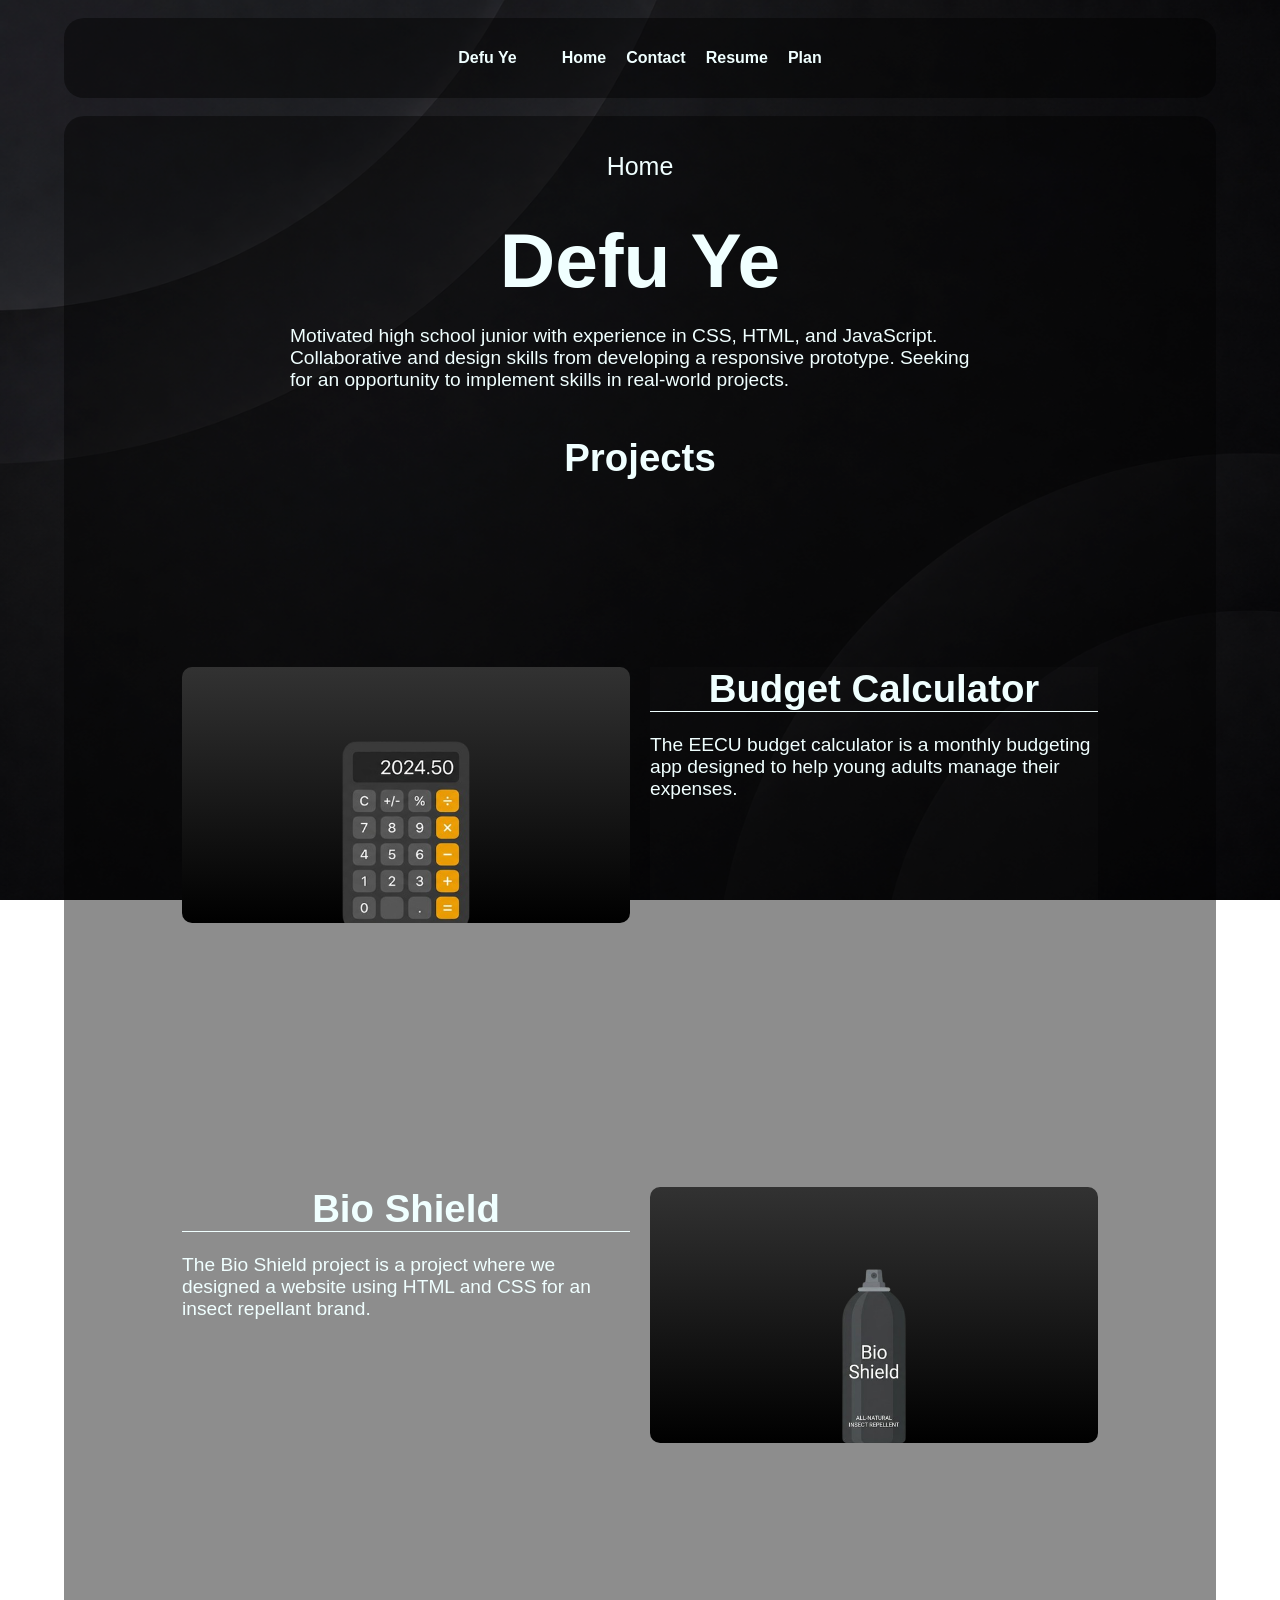
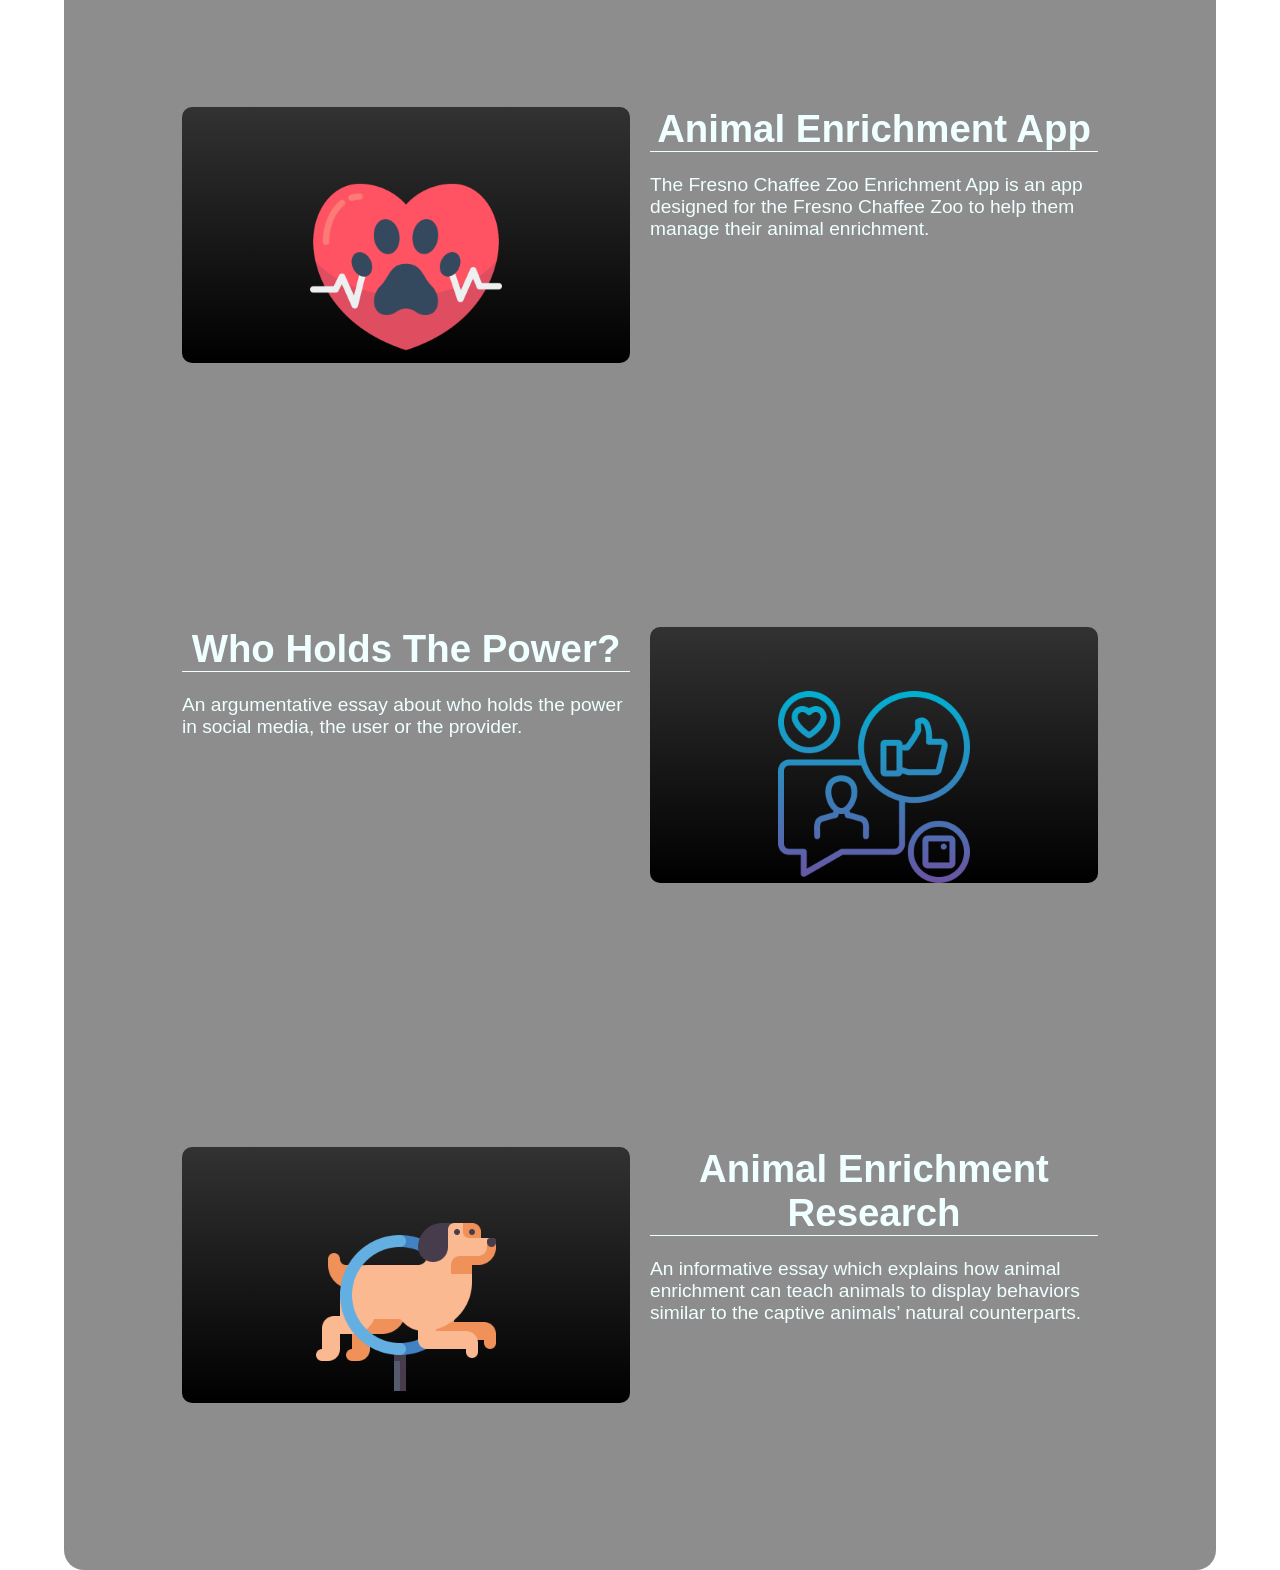
==== commit 64166603: "scroll animations and fixed some other things" ====
--- a/index.html
+++ b/index.html
@@ -6,6 +6,7 @@
     <meta name="viewport" content="width=device-width, initial-scale=1.0">
     <title>Defu Portfolio</title>
     <link rel="stylesheet" href="style.css">
+      <link rel="icon" type="image/x-icon" href="/images/favicon.png">
 </head>
 
 <body>
--- a/style.css
+++ b/style.css
@@ -16,6 +16,17 @@
     to {
         transform: scale(1.05);
     }
+}
+
+@keyframes fadeIn {
+  0% {
+    opacity: 0;
+    transform: scale(0.6);
+  }
+  100% {
+    opacity: 1;
+    transform: scale(1);
+  }
 }
 
 * {
@@ -136,11 +147,15 @@
         align-items: center;
         gap: clamp(10px, 2vw, 20px);
 
+        animation: fadeIn 1s ease forwards;
+        animation-timeline: view();
+        animation: scroll();
+
         &>div {
             width: clamp(100px, 35vw, 800px);
             height: clamp(100px, 20vw, 800px);
             background-color: rgb(32, 32, 32);
-            background: linear-gradient(rgb(24, 24, 24), black);
+            background: linear-gradient(rgb(50, 50, 50), black);
         }
 
         &>article {
@@ -234,7 +249,7 @@
     background-position: center;
 
     &>img {
-        width: clamp(50px, 5vw, 500px);
+        width: clamp(10px, 5vw, 500px);
     }
 }
 
@@ -264,11 +279,13 @@
         width: clamp(50px, 15vw, 300px);
     }
 }
+
 /* budget calc page */
 
 #budget-calc-main {
     display: flex;
     height: fit-content;
+
     &>section {
 
         &>#calc-demo {
@@ -640,7 +657,7 @@
         &>section {
             width: clamp(250px, 400px, 600px);
             height: 400px;
-            background: linear-gradient(rgb(108, 108, 108), rgb(34, 34, 34));
+            background: linear-gradient(rgb(108, 108, 108), rgb(0, 0, 0));
             text-align: center;
             border-radius: 10px;
 
@@ -684,4 +701,9 @@
         }
 
     }
-}+}
+
+#pdf {
+    align-self: flex-start;
+    text-decoration: underline;
+}
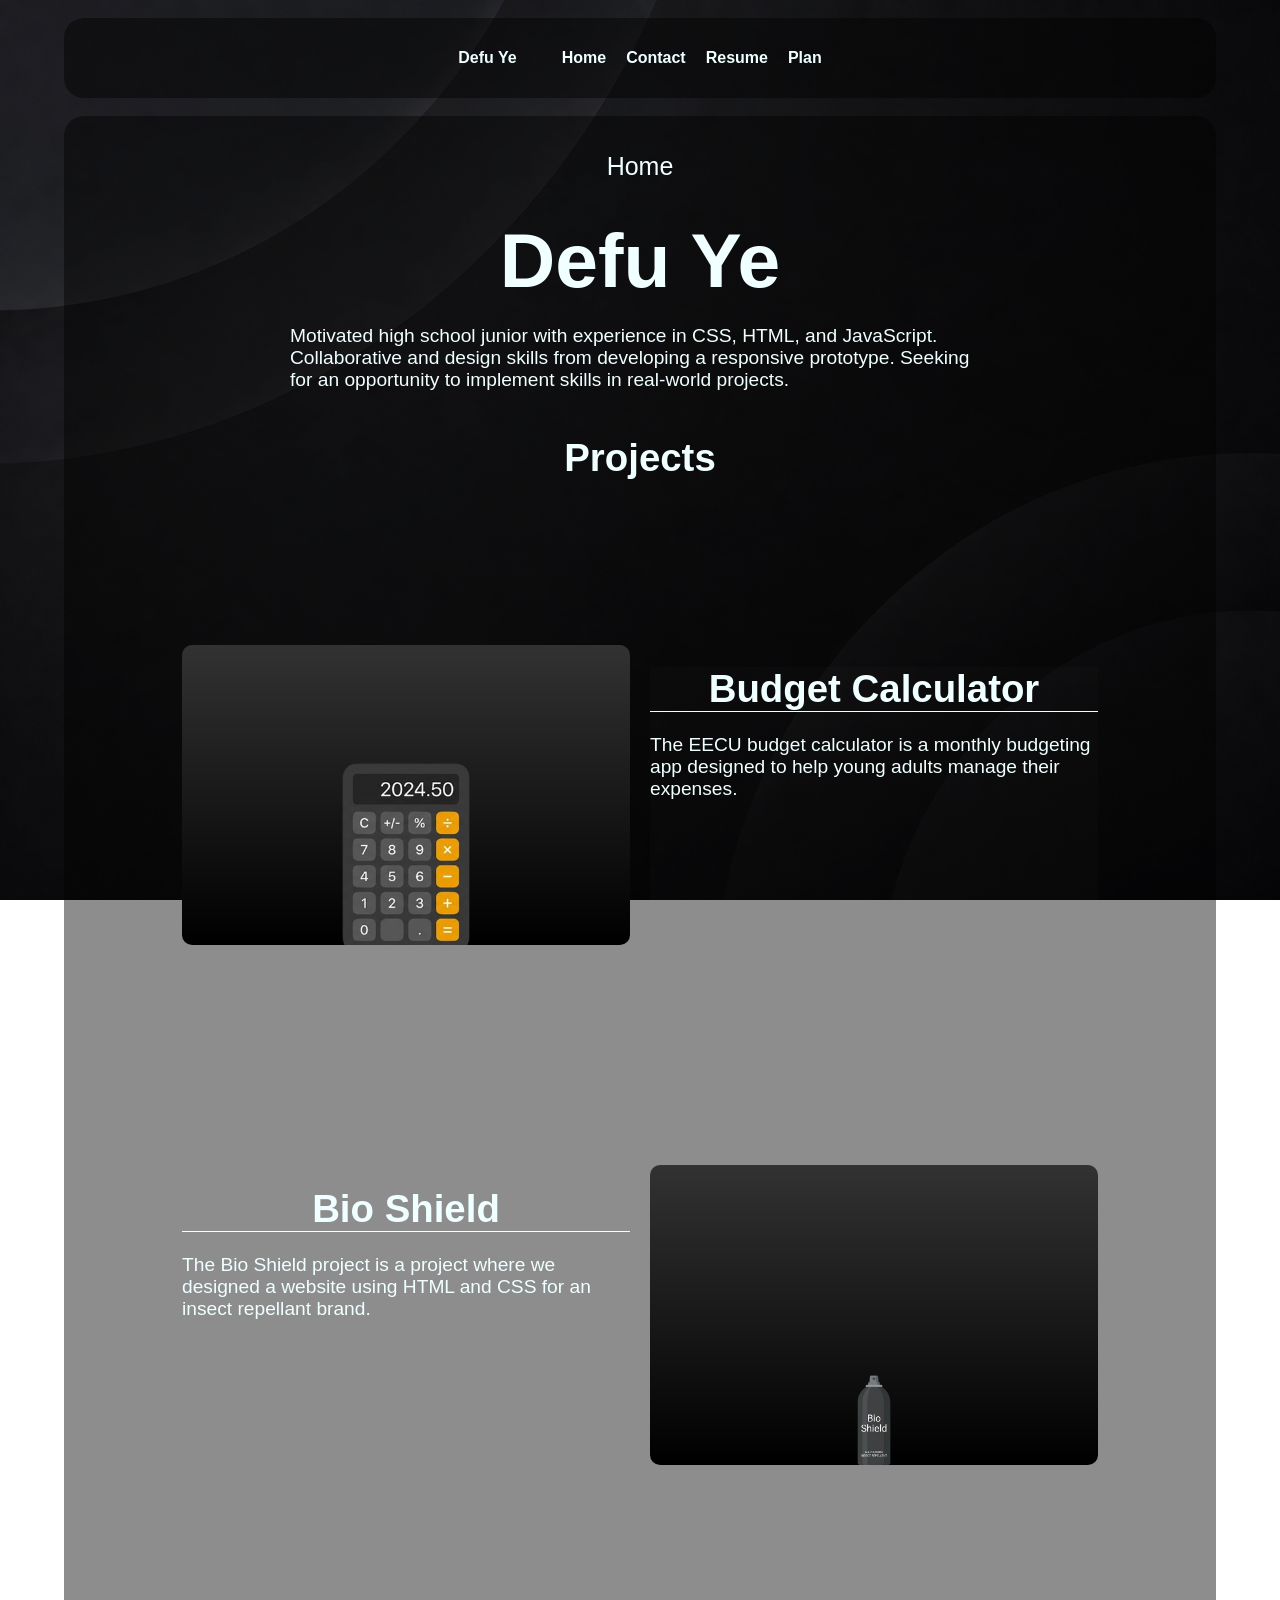
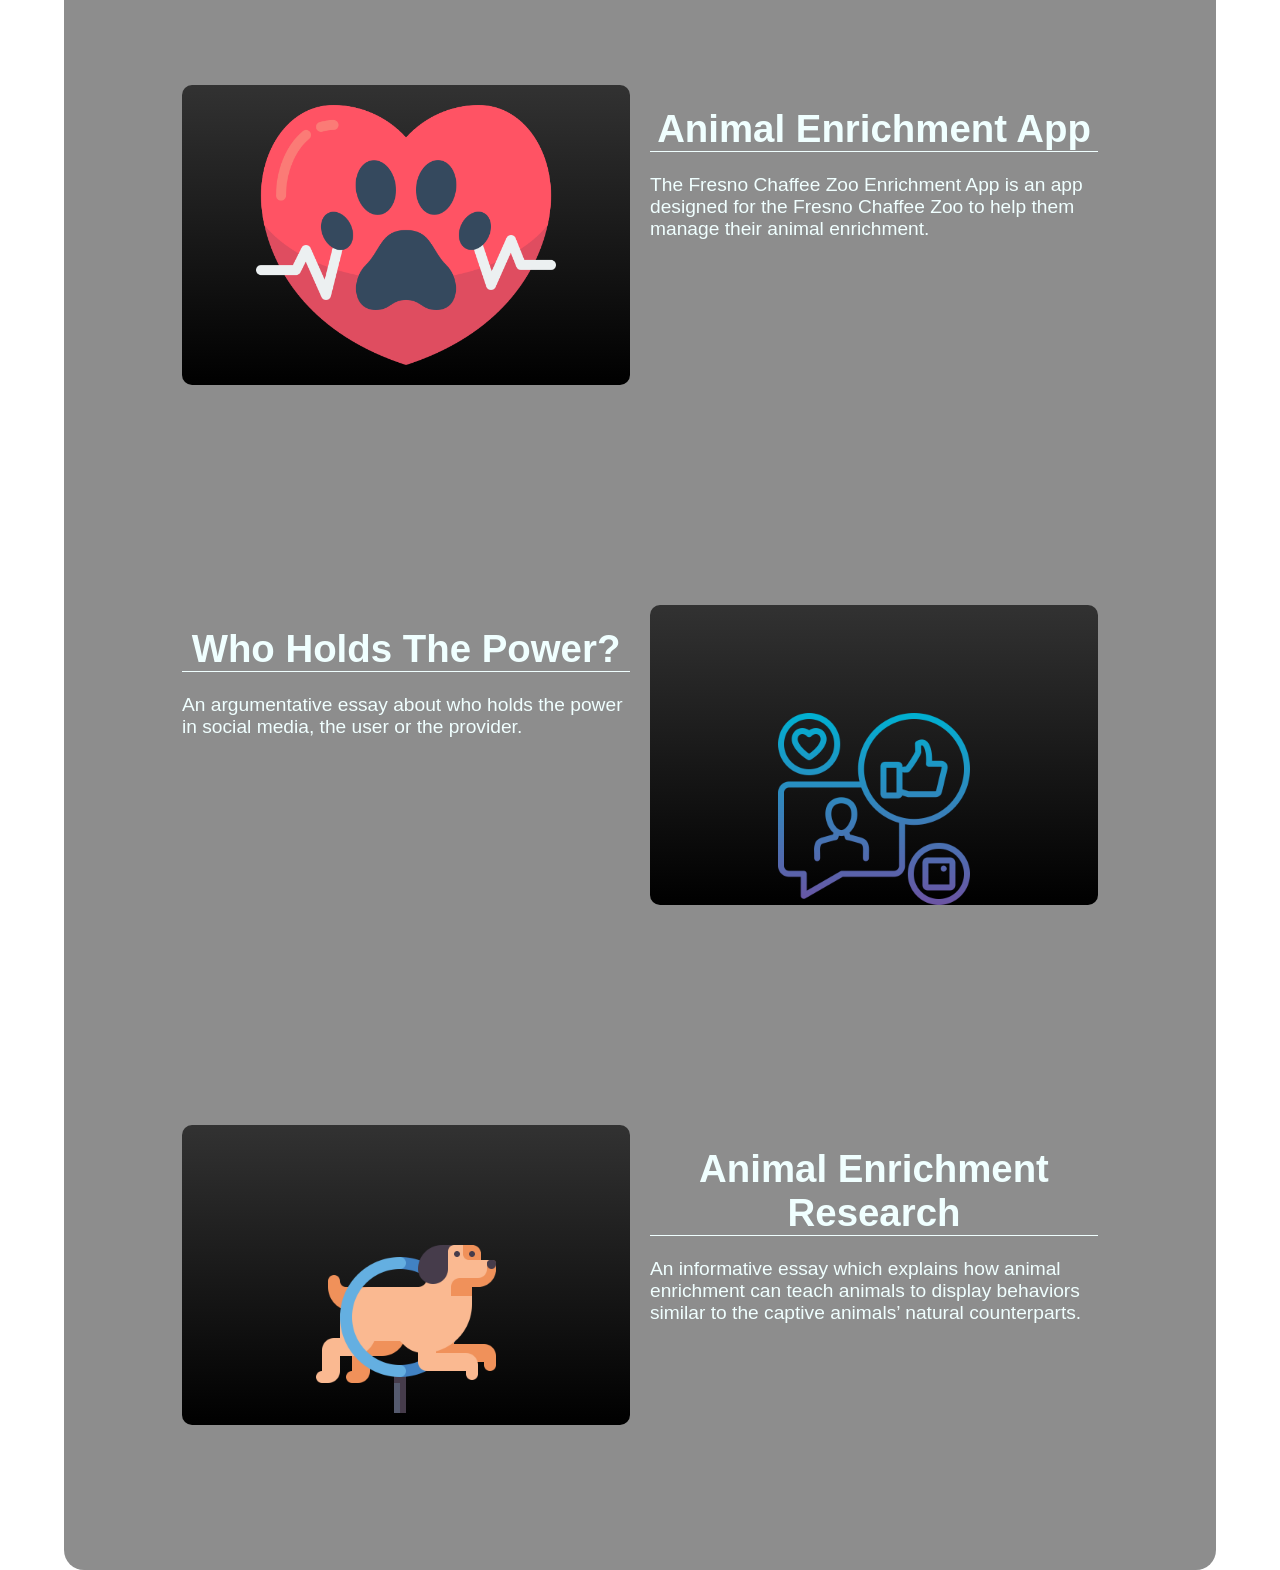
==== commit 641f6dd0: "a" ====
--- a/index.html
+++ b/index.html
@@ -55,7 +55,7 @@
                             insect repellant brand.</p>
                     </article>
 
-                    <div class="project-image" id="bio-shield"><img src="images/bio-shield.png" alt=""></div>
+                    <div class="project-image" id="bio-shield"><img src="images/bio-shield-img.png" alt=""></div>
                 </section>
 
                 <section class="one">
--- a/style.css
+++ b/style.css
@@ -19,14 +19,15 @@
 }
 
 @keyframes fadeIn {
-  0% {
-    opacity: 0;
-    transform: scale(0.6);
-  }
-  100% {
-    opacity: 1;
-    transform: scale(1);
-  }
+    0% {
+        opacity: 0;
+        transform: scale(0.6);
+    }
+
+    100% {
+        opacity: 1;
+        transform: scale(1);
+    }
 }
 
 * {
@@ -142,7 +143,7 @@
 
     &>section {
         display: flex;
-        width: clamp(300px, 95vw, 1500px);
+        width: fit-content;
         height: clamp(250px, 40vw, 500px);
         align-items: center;
         gap: clamp(10px, 2vw, 20px);
@@ -152,8 +153,8 @@
         animation: scroll();
 
         &>div {
-            width: clamp(100px, 35vw, 800px);
-            height: clamp(100px, 20vw, 800px);
+            width: clamp(300px, 35vw, 800px);
+            height: clamp(300px, 20vw, 800px);
             background-color: rgb(32, 32, 32);
             background: linear-gradient(rgb(50, 50, 50), black);
         }
@@ -258,9 +259,18 @@
     background-position: center;
 
     &>img {
+        width: clamp(50px, 105vw, 300px);
+    }
+}
+
+#bio-shield {
+
+    &>img {
         width: clamp(50px, 15vw, 300px);
-    }
-}
+
+    }
+}
+
 
 #power-essay {
     background-size: cover;
@@ -440,9 +450,10 @@
             display: flex;
             justify-content: center;
             margin-top: 2vh;
+            gap: 2vw;
 
             &>img {
-                width: clamp(300px, 80%, 1000px);
+                width: clamp(300px, 50vw, 300px);
             }
         }
 
@@ -460,8 +471,11 @@
             }
 
             &>.concepts-learned {
+                border: 1px solid azure;
+                border-radius: 10px;
+                padding: 2vw;
                 width: clamp(300px, 80%, 800px);
-                height: clamp(150px, 25vw, 200px);
+                height: fit-content;
                 font-size: clamp(14px, 1.5vw, 20px);
                 justify-content: center;
                 display: flex;
@@ -471,34 +485,53 @@
             }
 
             &>.problems-solutions {
+                margin-top: 3vh;
                 display: flex;
                 flex-direction: column;
                 align-items: center;
                 justify-self: center;
                 width: clamp(100px, 70vw, 1000px);
                 height: 500px;
-                gap: 3vh;
+                gap: 1vh;
 
                 &>p {
                     font-size: clamp(20px, 10vw, 70px);
                 }
 
-                &>ul {
-                    list-style-position: inside;
-
-                    &>li {
-                        font-size: clamp(1px, 10vw, 25px);
+                &>section {
+                    border: 1px solid azure;
+                    padding: 2vw;
+                    border-radius: 10px;
+
+                    &>ul {
+                        list-style-position: inside;
+
+                        &>li {
+                            font-size: clamp(1px, 10vw, 25px);
+                            margin-bottom: 2vh;
+                        }
                     }
                 }
             }
 
             &>.habits-of-mind {
-                display: flex;
-                align-items: center;
-                justify-content: center;
-                width: clamp(100px, 70vw, 1000px);
-                justify-self: center;
-                font-size: clamp(1px, 100vw, 20px);
+                margin-top: 3vh;
+                display: flex;
+                flex-direction: column;
+                text-align: center;
+                gap: 3vh;
+
+                &>h5 {
+                    font-size: 30px;
+                }
+
+                &>section {
+                    text-align: center;
+                    align-self: center;
+                    justify-content: center;
+                    display: flex;
+                    width: clamp(300px, 50vw, 1000px);
+                }
 
             }
         }
@@ -707,3 +740,238 @@
     align-self: flex-start;
     text-decoration: underline;
 }
+
+@media screen and (max-width: 600px) {
+
+    .one {
+        flex-direction: column;
+    }
+
+    .two {
+        flex-direction: column-reverse;
+    }
+}
+
+#bio-shield-main {
+    &>section {
+        &>.text {
+
+            &>.challengesandsolutions {
+                border: solid 1px azure;
+                border-radius: 10px;
+                padding: clamp(10px, 10vw, 100px);
+                justify-self: center;
+                width: clamp(300px, 50vw, 500px);
+                display: flex;
+                flex-direction: column;
+                justify-content: center;
+                align-items: center;
+                gap: 2vh;
+
+                &>p {
+                    text-align: center;
+                    font-size: 30px;
+                }
+
+            }
+
+            &>.habits-of-mind {
+
+
+                margin-top: 5vh;
+                display: flex;
+                flex-direction: column;
+                gap: 2vh;
+
+                &>h5 {
+                    font-size: 30px;
+                }
+
+                &>section {
+                    display: flex;
+                    gap: 3vw;
+
+                    &>p {
+                        border: solid 1px azure;
+                        border-radius: 10px;
+                        padding: clamp(10px, 5vw, 30px);
+                    }
+                }
+
+            }
+        }
+    }
+}
+
+#power-essay-main {
+    display: flex;
+    height: fit-content;
+
+    &>section {
+
+        &>#power-essay-demo {
+            display: flex;
+            justify-content: center;
+            margin-top: 2vh;
+
+            &>img {
+                width: clamp(300px, 80%, 1000px);
+            }
+        }
+
+        &>.text {
+
+            &>.concepts-learned {
+                width: clamp(300px, 80%, 800px);
+                height: clamp(150px, 25vw, 200px);
+                font-size: clamp(14px, 1.5vw, 20px);
+                justify-content: center;
+                display: flex;
+                justify-self: center;
+                align-self: center;
+                gap: 5vh;
+            }
+
+            &>.problems-solutions {
+                display: flex;
+                flex-direction: column;
+                align-items: center;
+                justify-self: center;
+                width: clamp(100px, 70vw, 1000px);
+                height: 500px;
+                gap: 3vh;
+
+                &>p {
+                    font-size: clamp(20px, 10vw, 70px);
+                }
+
+                &>ul {
+                    list-style-position: inside;
+
+                    &>li {
+                        font-size: clamp(1px, 10vw, 25px);
+                        margin-bottom: 2vh;
+                    }
+                }
+            }
+
+            &>.habits-of-mind {
+                display: flex;
+                flex-direction: column;
+                align-items: center;
+                justify-content: center;
+                width: clamp(100px, 70vw, 1000px);
+                justify-self: center;
+                font-size: clamp(1px, 100vw, 20px);
+                gap: 2vh;
+
+                &>section {
+                    border: 1px solid azure;
+                    border-radius: 10px;
+                    padding: 2vw;
+                }
+
+
+            }
+        }
+    }
+}
+
+#research-paper-main {
+    display: flex;
+    height: fit-content;
+
+    &>section {
+
+        &>#research-paper-demo {
+            display: flex;
+            justify-content: center;
+            margin-top: 2vh;
+
+            &>img {
+                width: clamp(300px, 80%, 1000px);
+            }
+        }
+
+        &>.text {
+
+            &>.concepts-learned {
+                width: clamp(300px, 80%, 800px);
+                height: clamp(150px, 25vw, 200px);
+                font-size: clamp(14px, 1.5vw, 20px);
+                justify-content: center;
+                display: flex;
+                justify-self: center;
+                align-self: center;
+                gap: 5vh;
+            }
+
+            &>.problems-solutions {
+                display: flex;
+                flex-direction: column;
+                align-items: center;
+                justify-self: center;
+                width: clamp(100px, 70vw, 1000px);
+                height: 500px;
+                gap: 3vh;
+
+                &>p {
+                    font-size: clamp(20px, 10vw, 70px);
+                }
+
+                &>ul {
+                    list-style-position: inside;
+
+                    &>li {
+                        font-size: clamp(1px, 10vw, 25px);
+                        margin-bottom: 2vh;
+                    }
+                }
+            }
+
+            &>.habits-of-mind {
+                display: flex;
+                flex-direction: column;
+                align-items: center;
+                justify-content: center;
+                width: clamp(100px, 70vw, 1000px);
+                justify-self: center;
+                font-size: clamp(1px, 100vw, 20px);
+                gap: 2vh;
+
+                &>h5 {
+                    font-size: 30px;
+                }
+
+                &>section {
+                    border: 1px solid azure;
+                    border-radius: 10px;
+                    padding: 2vw;
+                }
+
+
+            }
+        }
+    }
+}
+
+#plan-main {
+    &>section {
+        display: flex;
+        flex-direction: column;
+        align-items: center;
+        justify-content: center;
+        gap: 5vh;
+
+        &>h3 {
+            font-size: 40px;
+            margin-top: 2vh;
+        }
+
+        &>article {
+            &>p {
+                margin-bottom: 2vh;
+            }
+        }
+    }
+}
